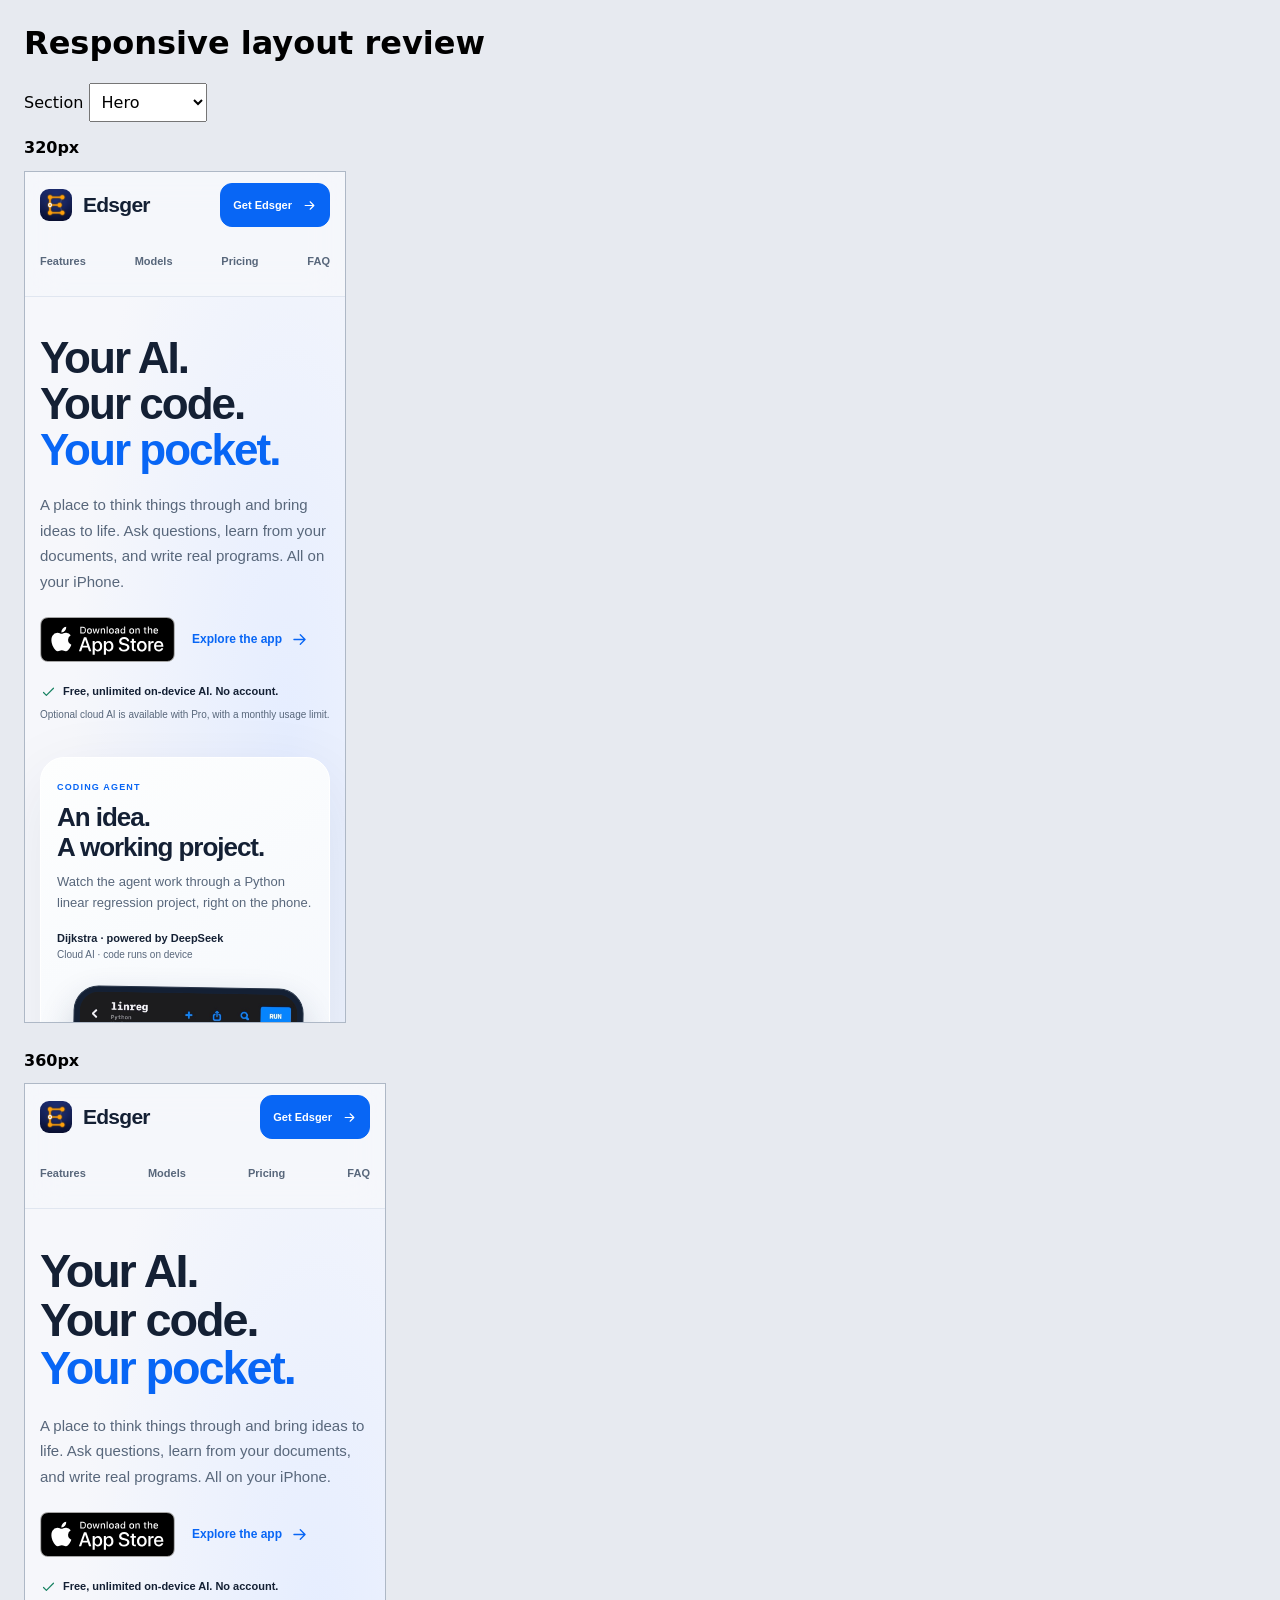
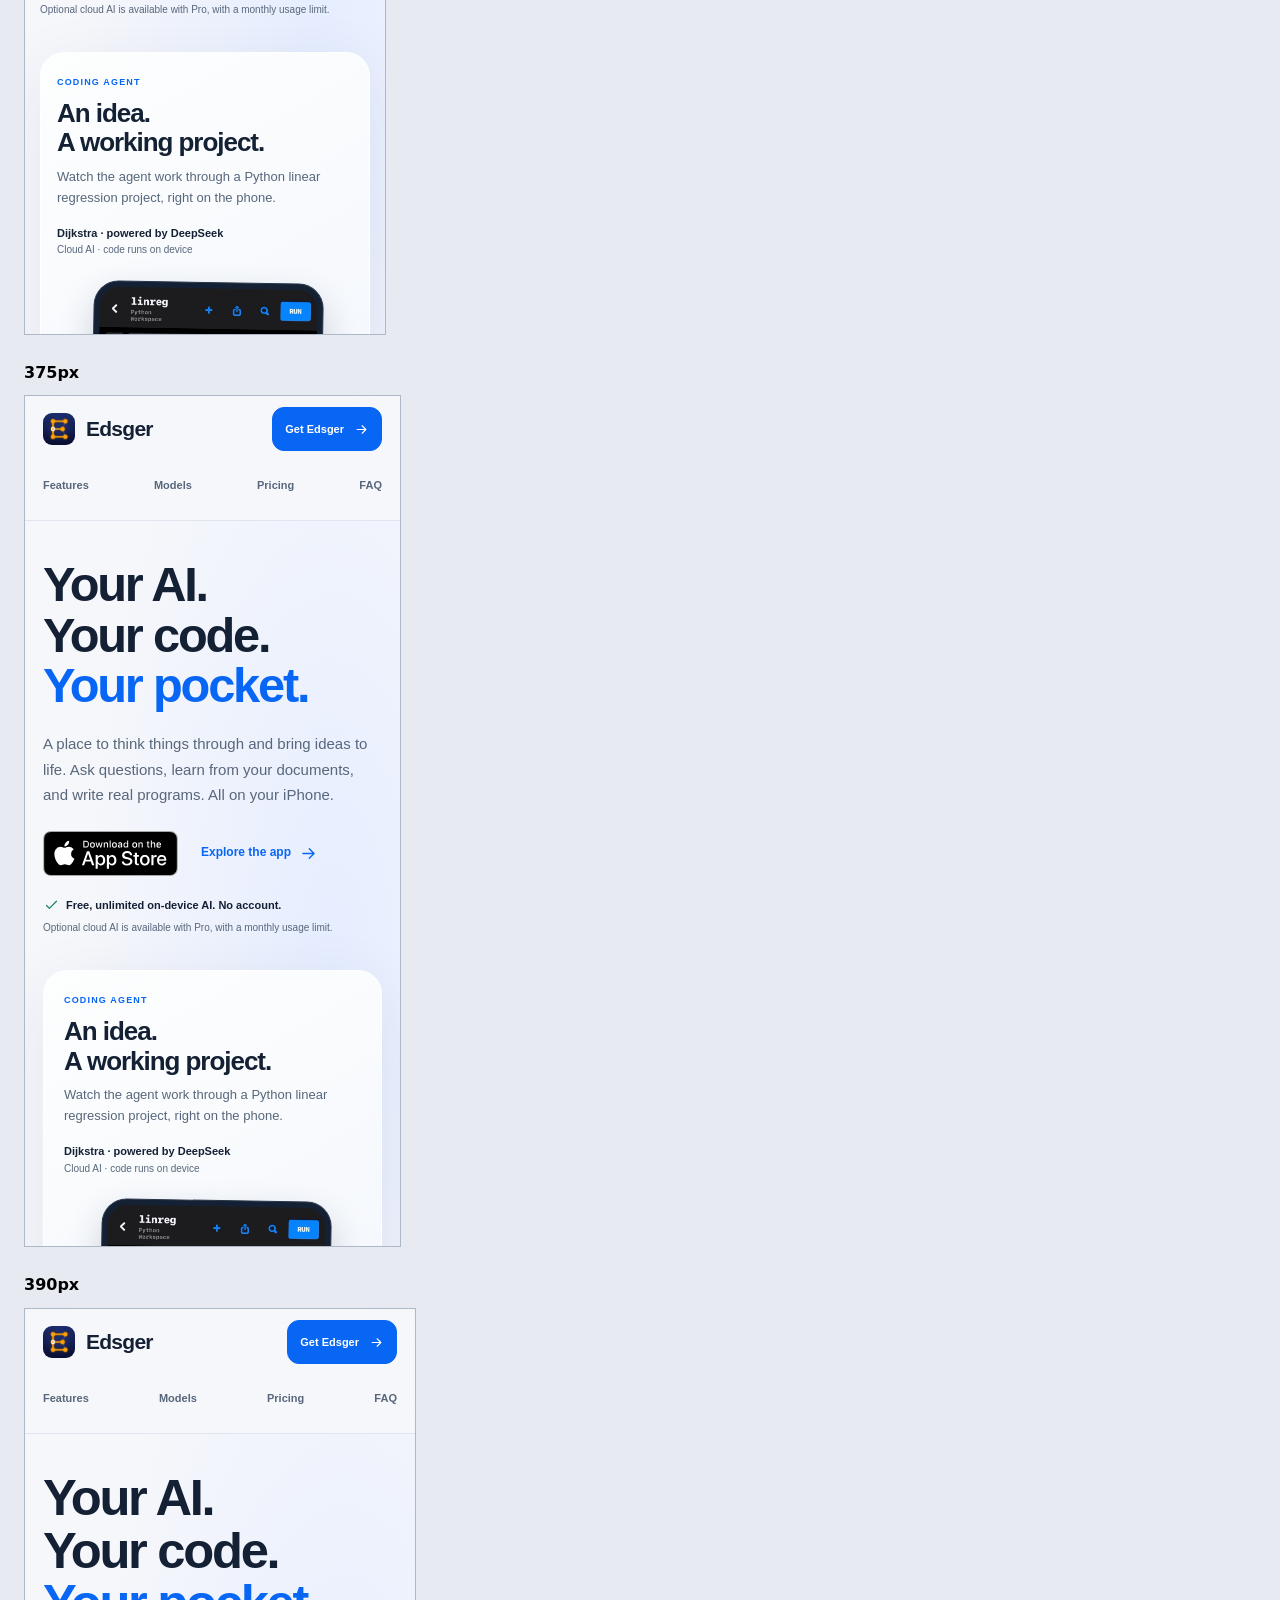
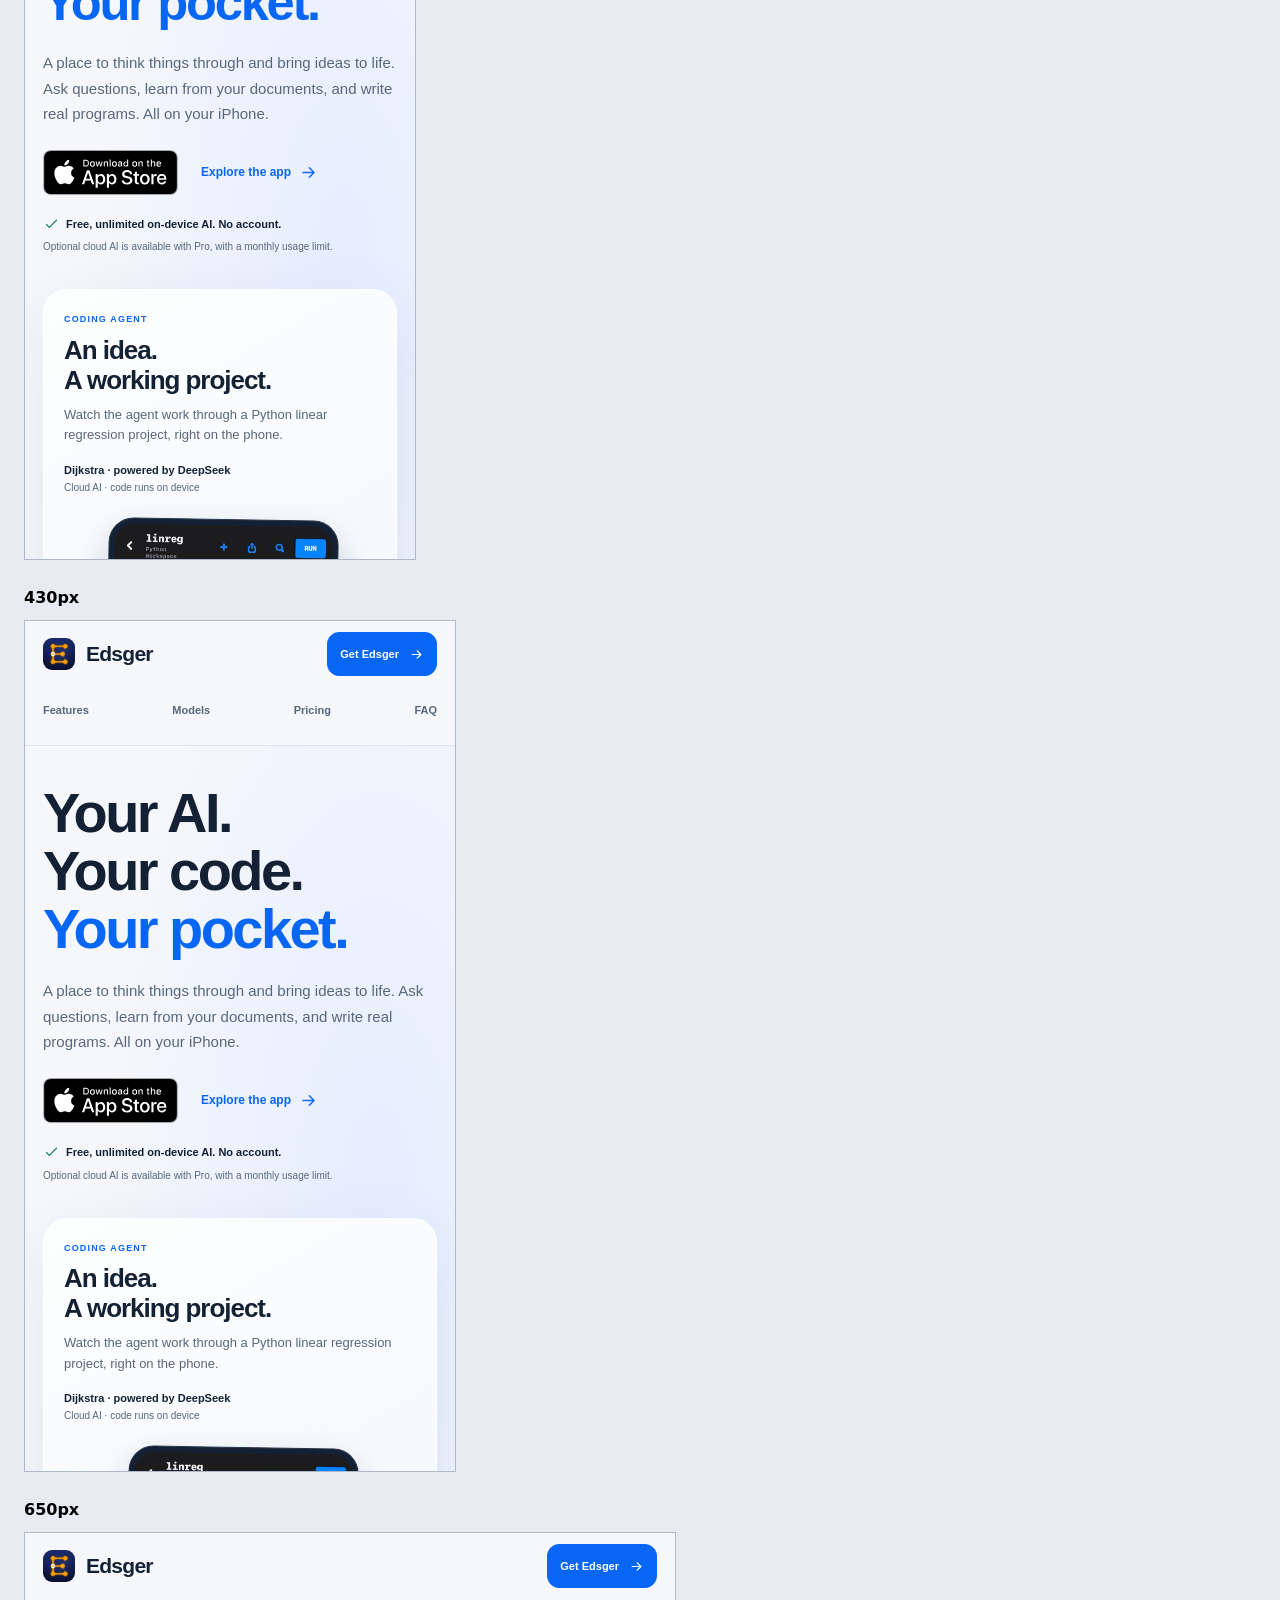
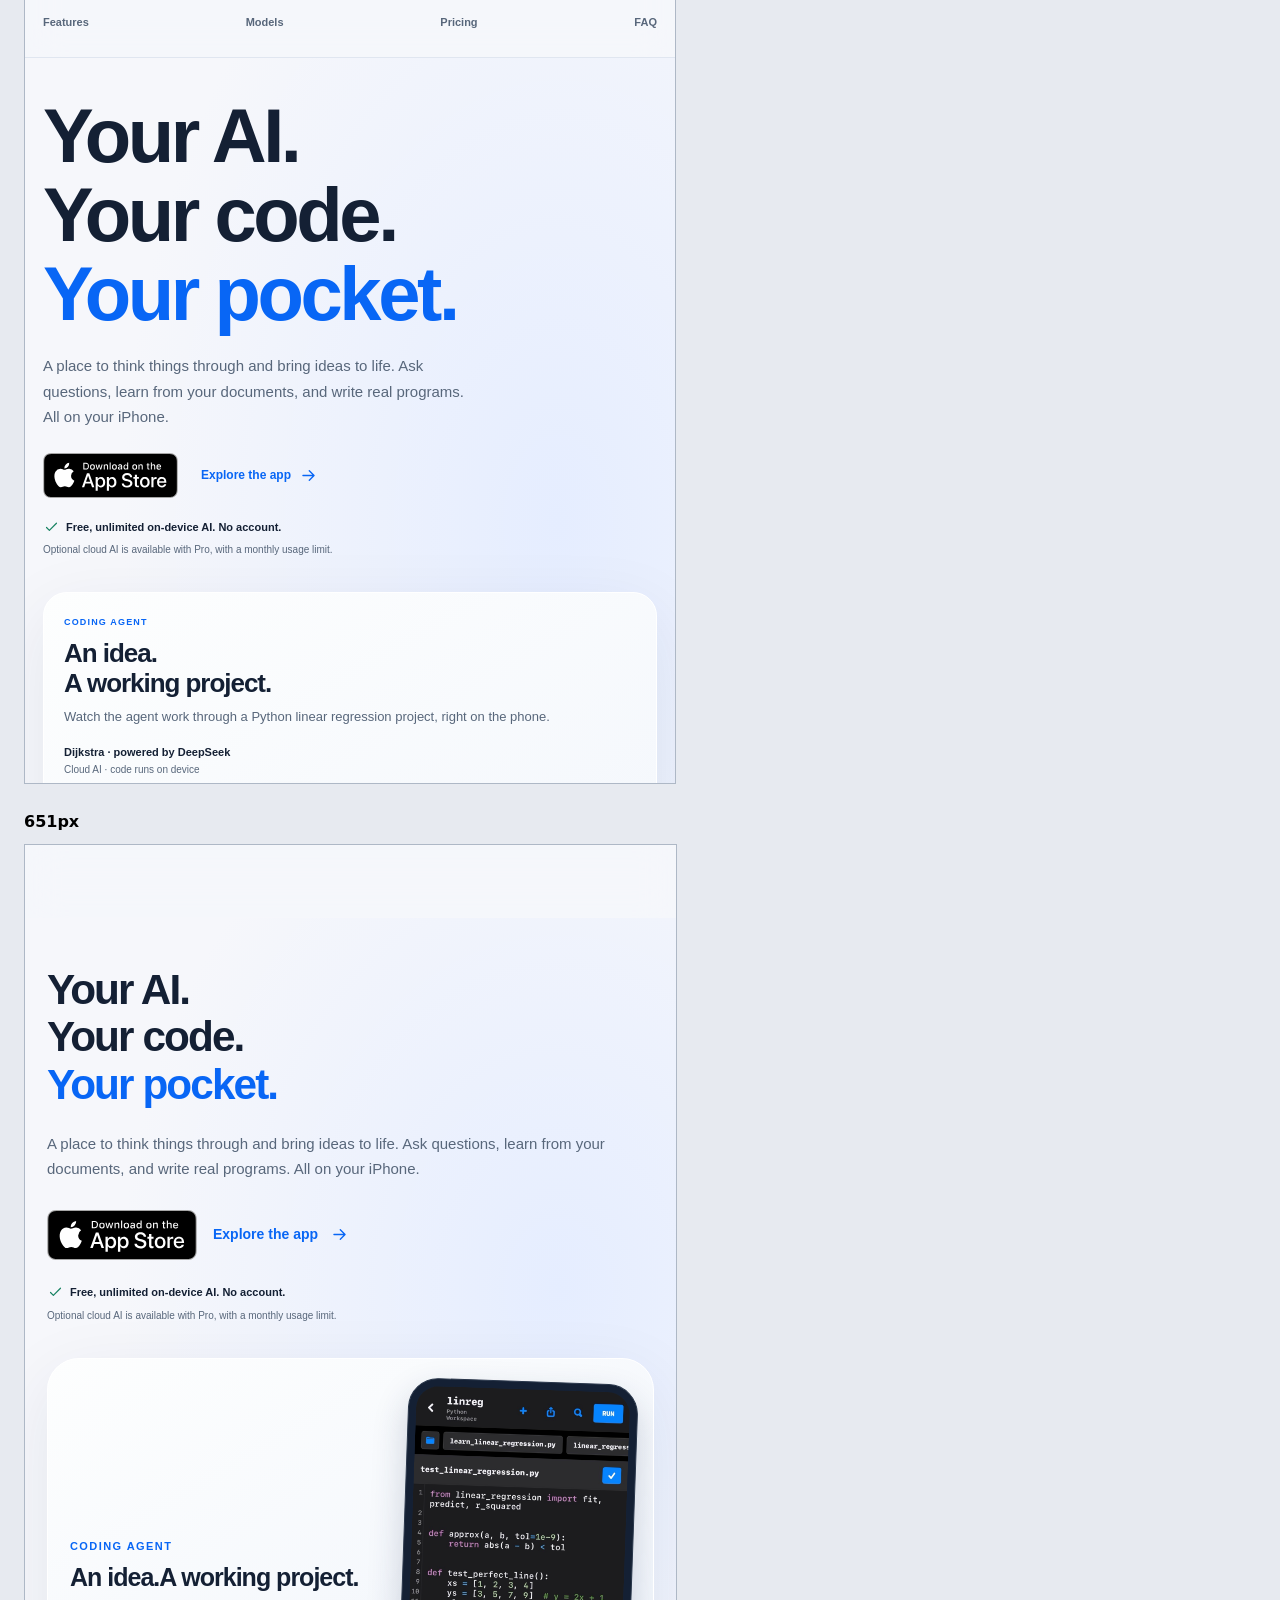
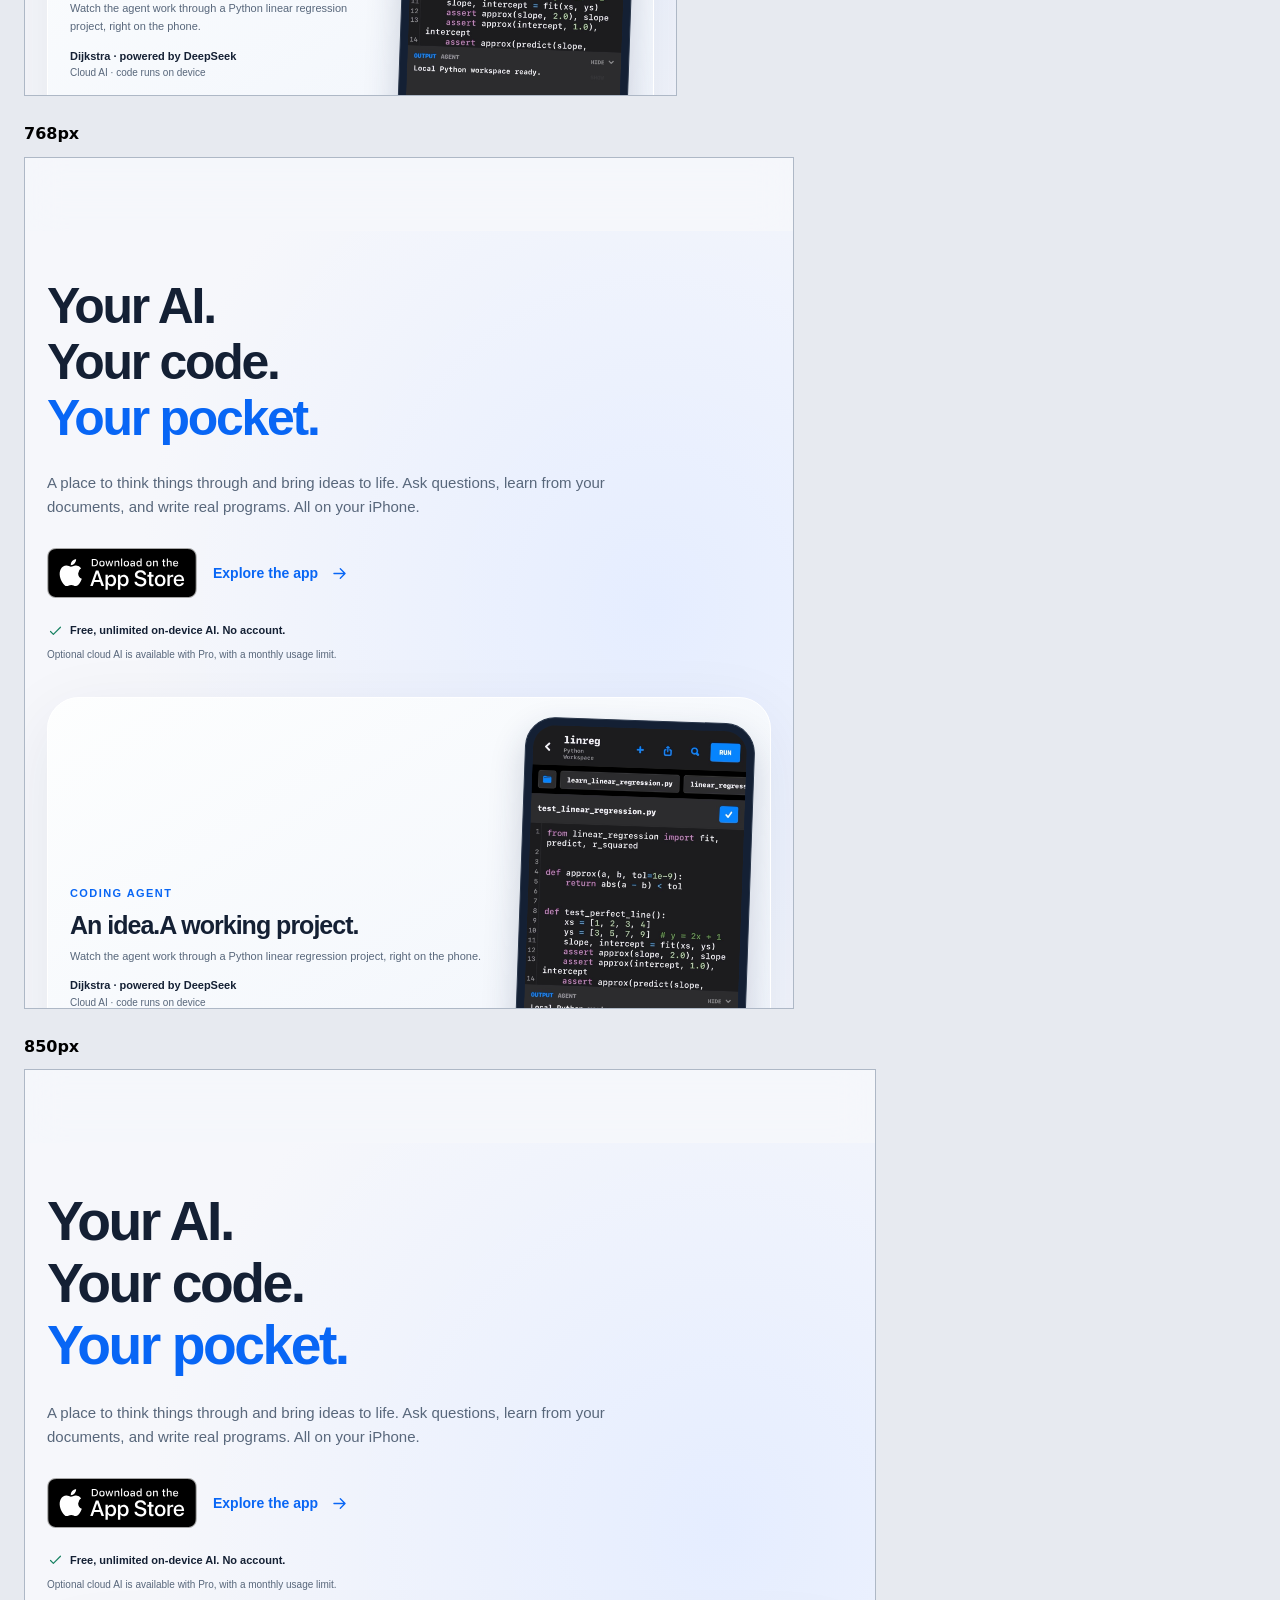
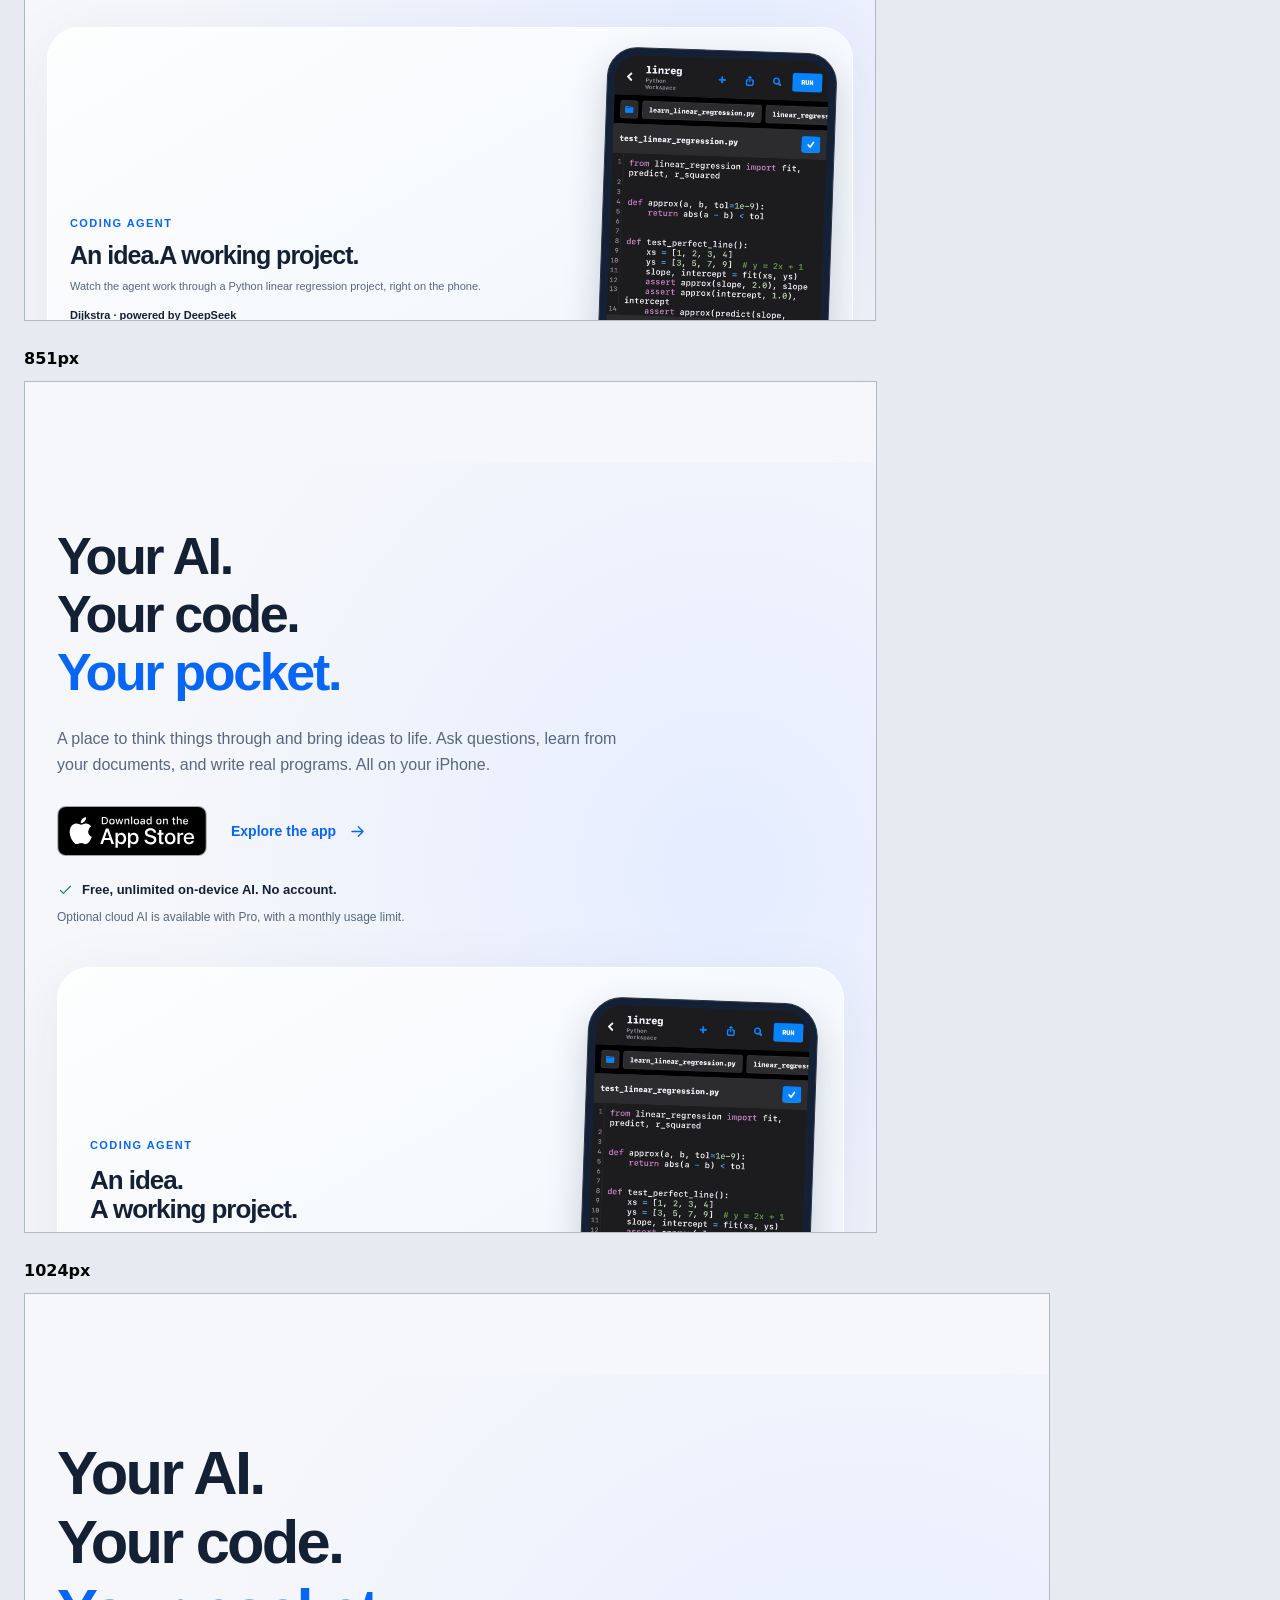
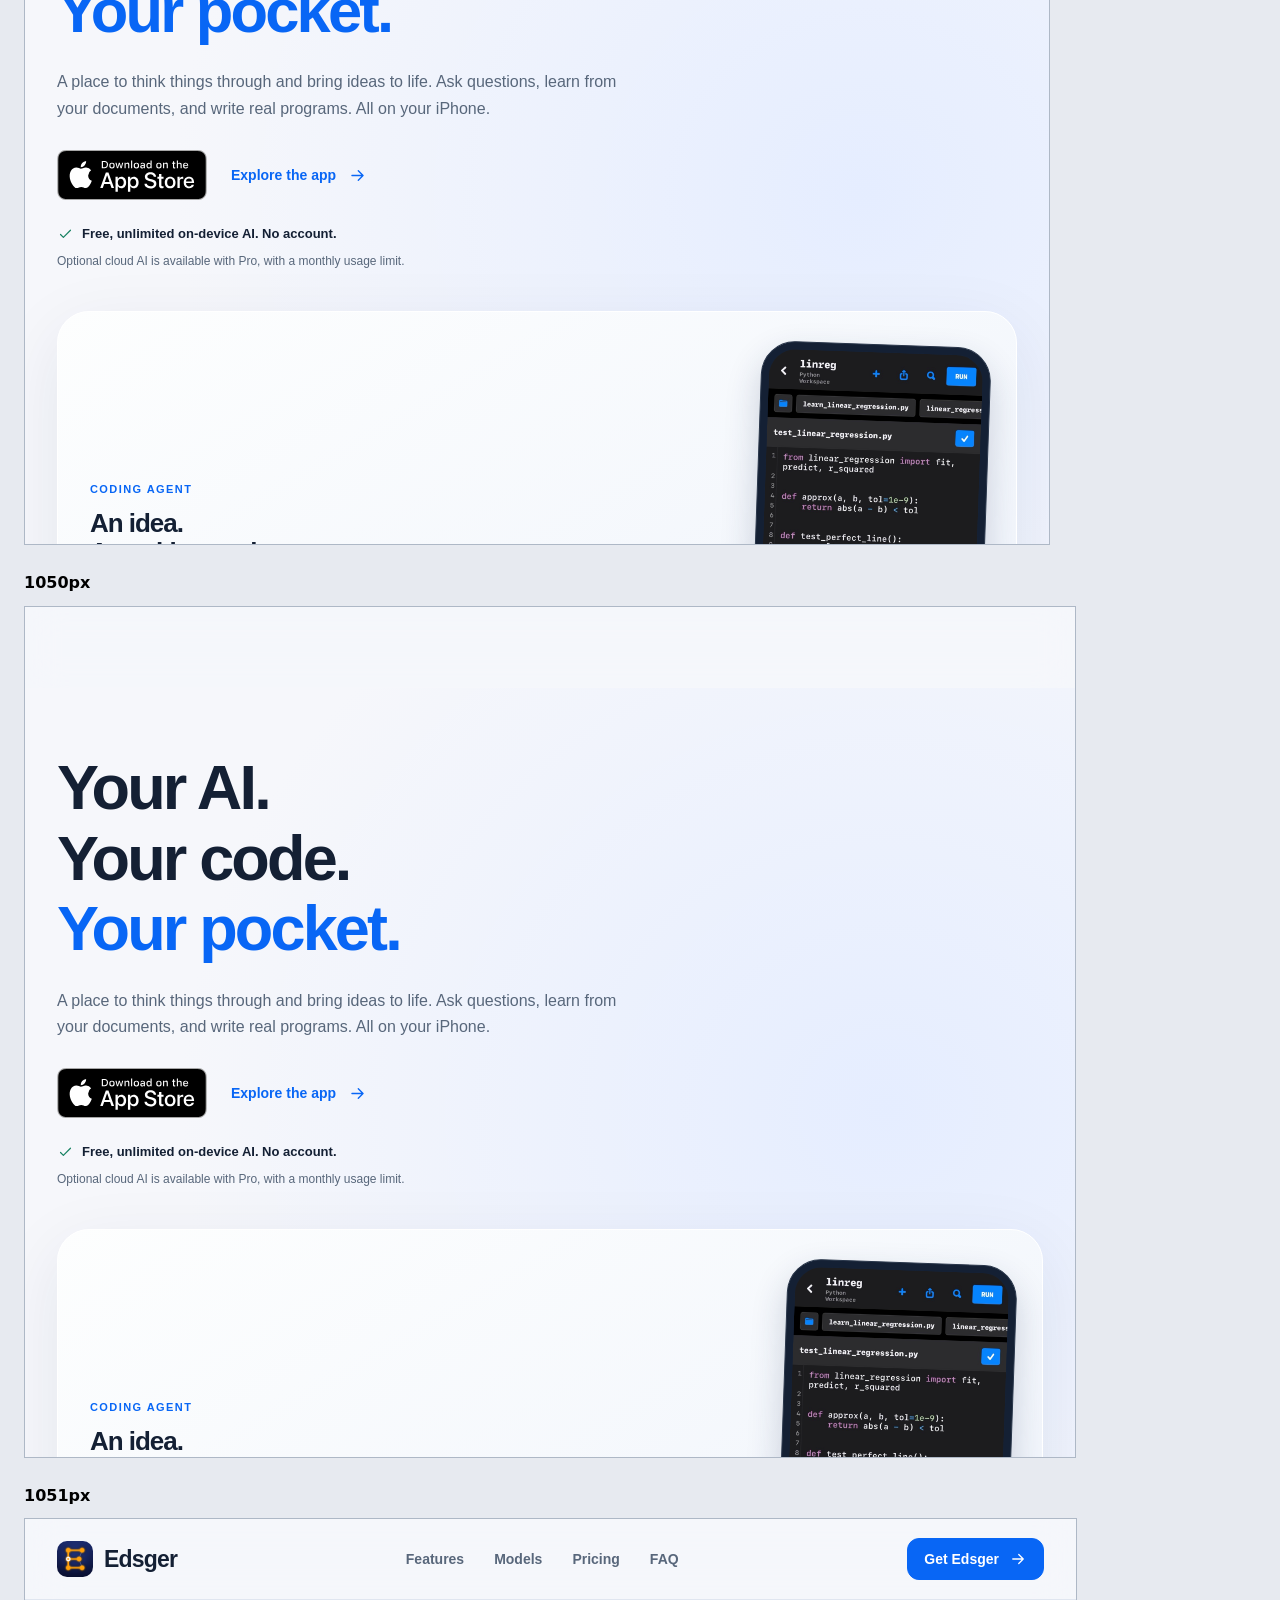
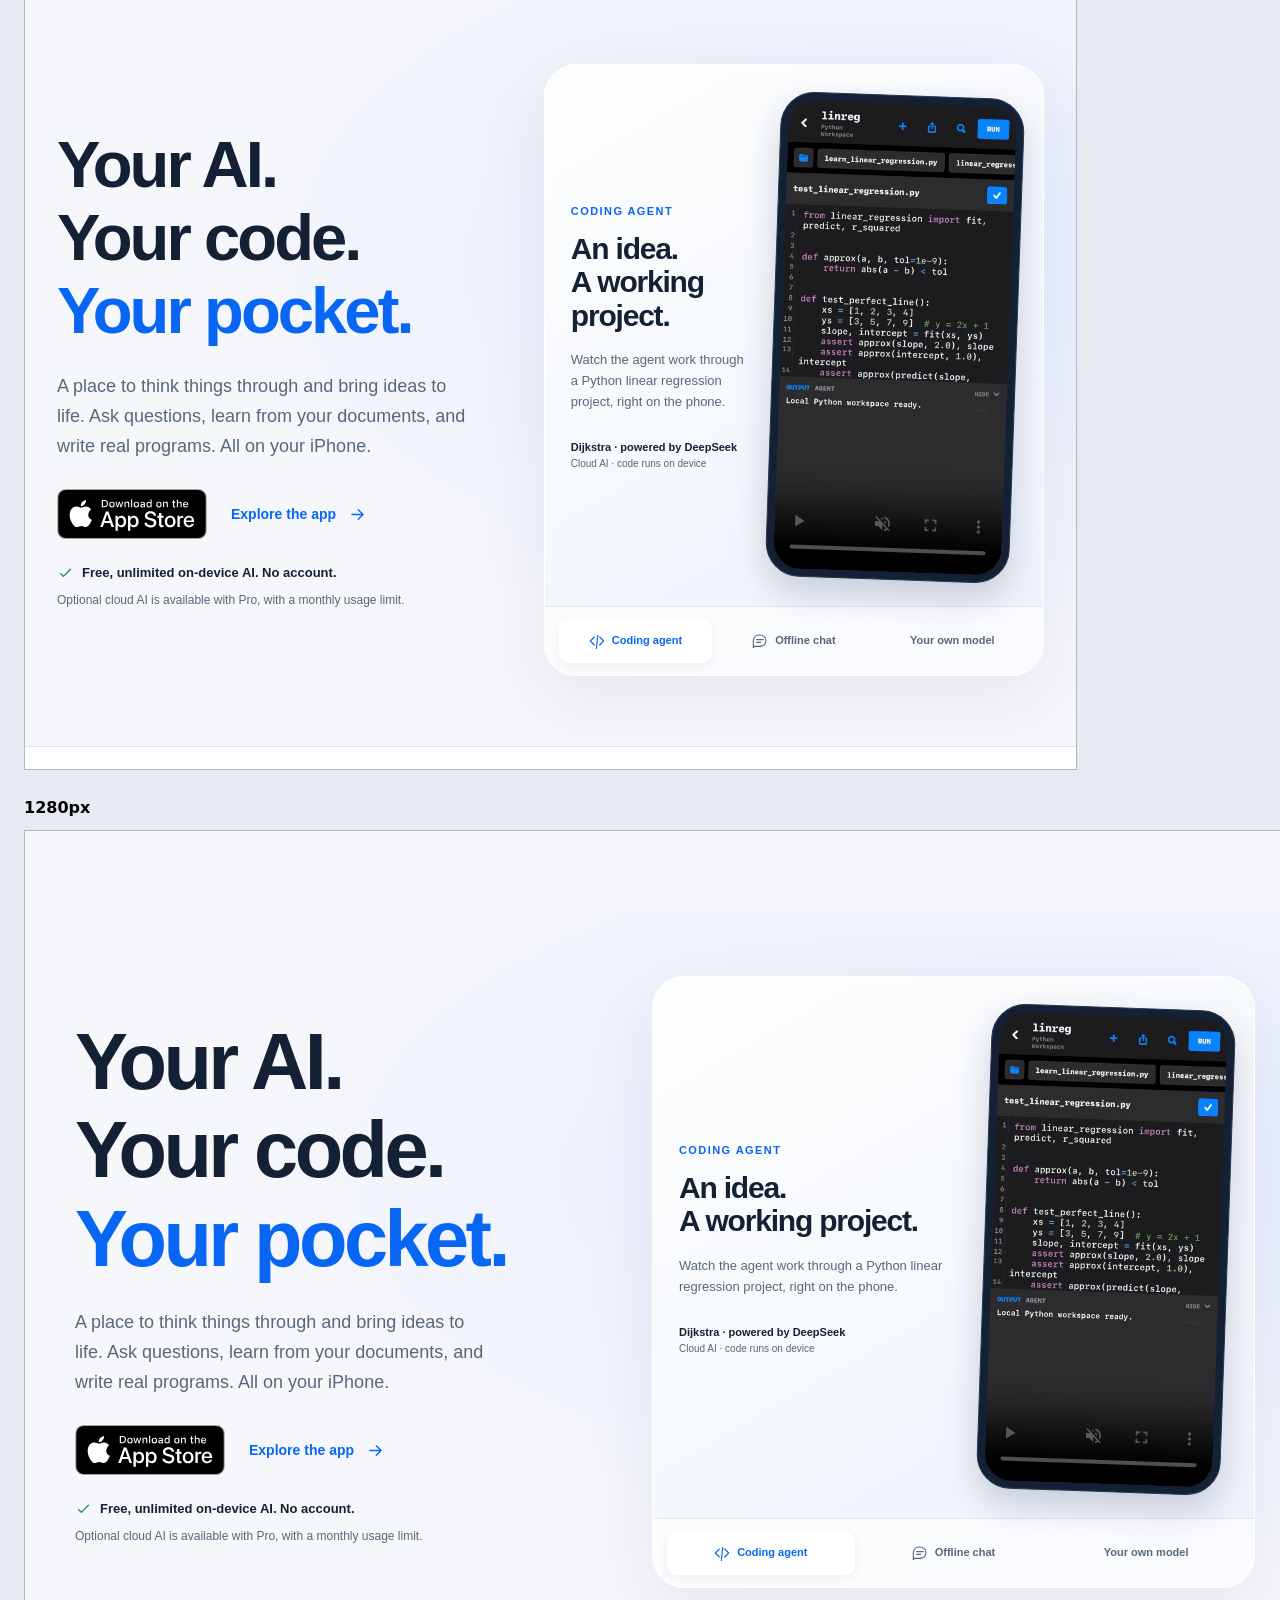
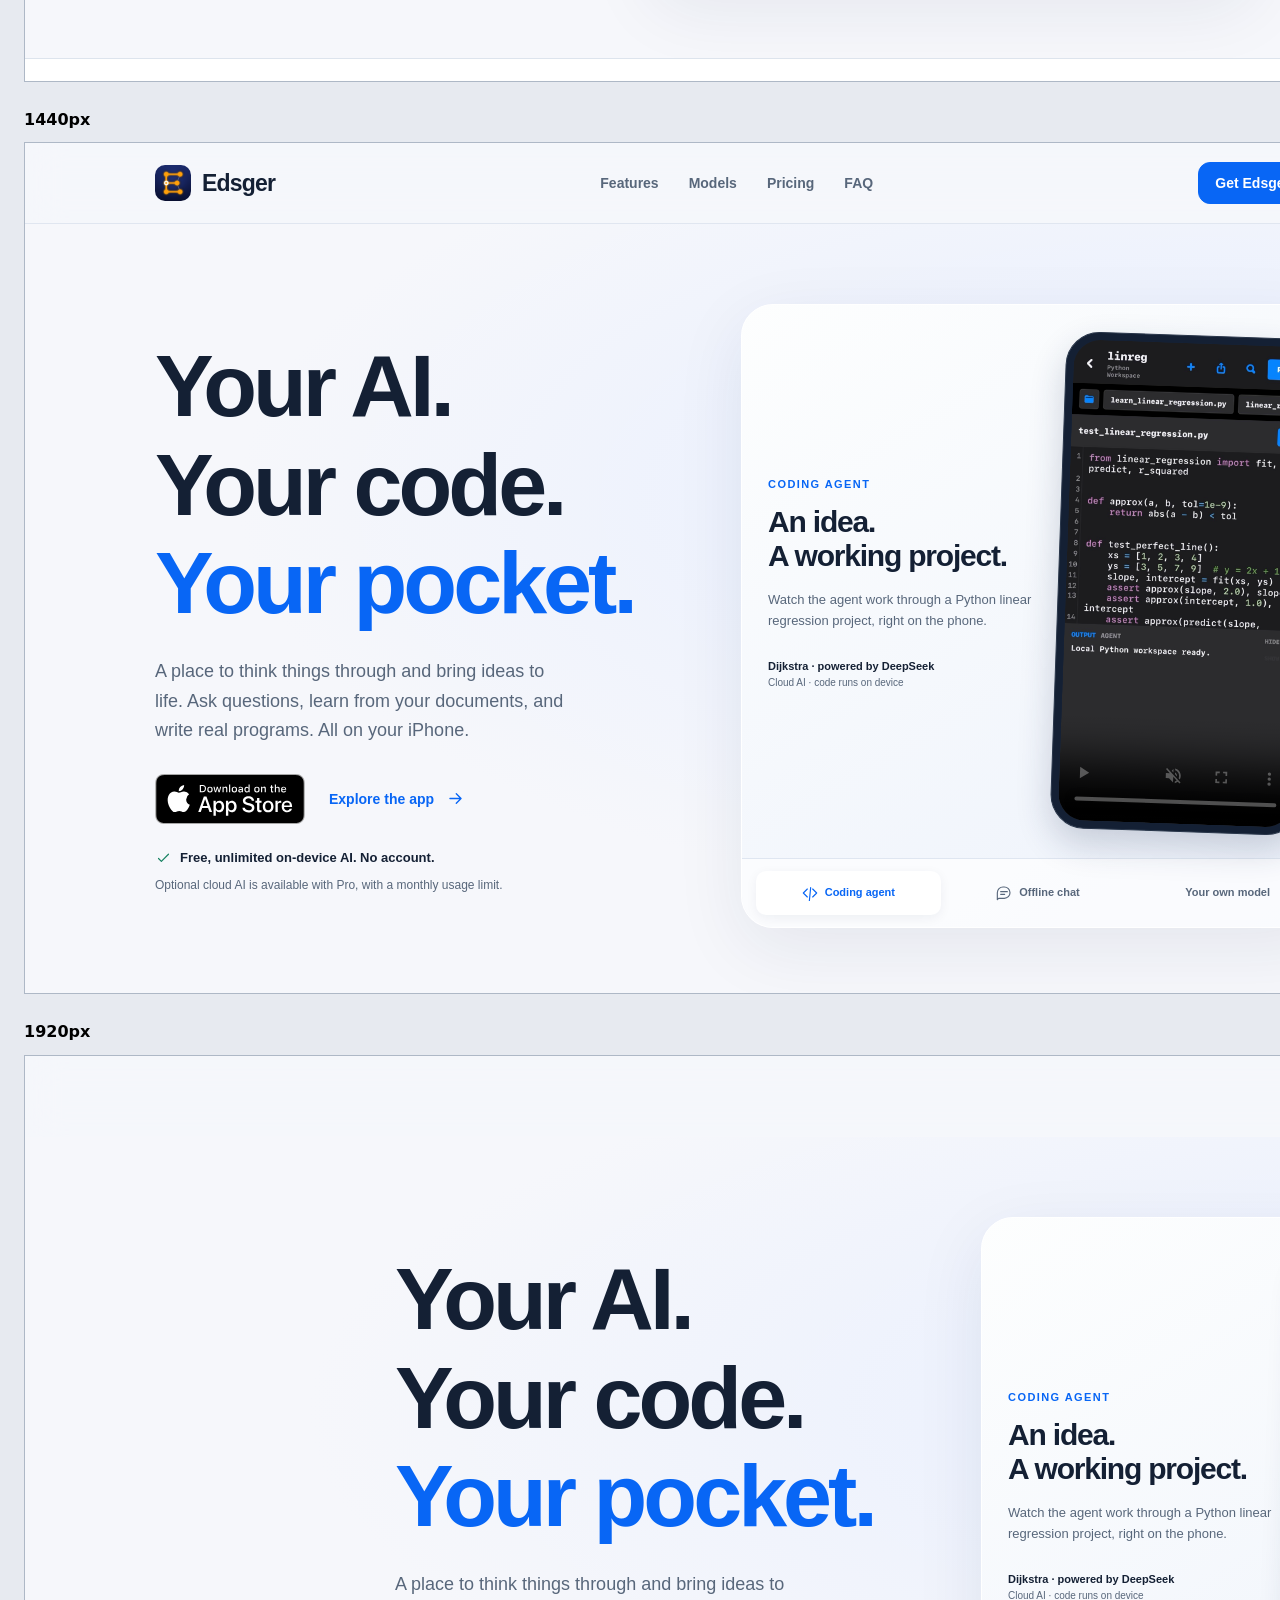
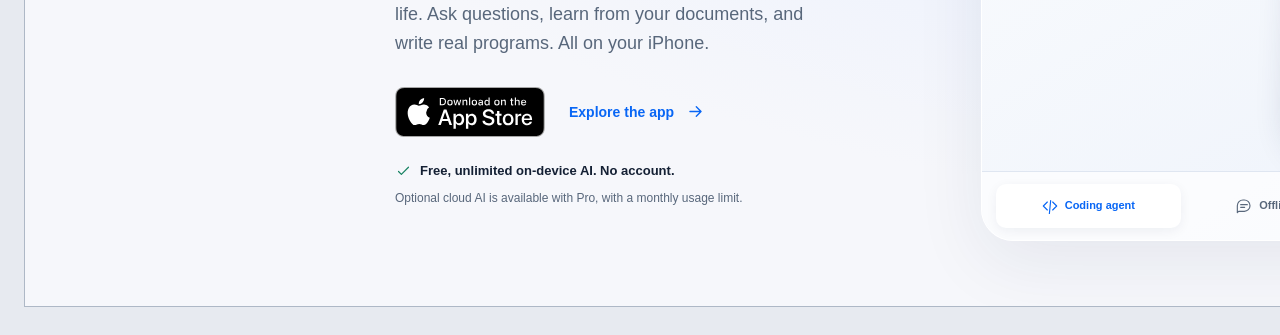
==== tools/responsive-review.html @ 80d6ab56 "Improve responsive spacing and neutralize Pro Plus styling" ====
<!doctype html>
<html lang="en"><head><meta charset="utf-8"><meta name="viewport" content="width=device-width,initial-scale=1"><meta name="robots" content="noindex,nofollow"><title>Edsger responsive review</title><style>body{font:16px system-ui;margin:24px;background:#e7eaf0}label{display:block;margin-bottom:16px}select{font:inherit;padding:8px}article{margin-bottom:28px;width:max-content}h2{font-size:16px}iframe{display:block;border:1px solid #aeb8c6;background:white;height:850px}</style></head><body><h1>Responsive layout review</h1><label>Section <select id="section"><option value="">Hero</option><option value="features">Features</option><option value="models">Models</option><option value="pricing">Pricing</option><option value="faq">FAQ</option><option value="download">Download</option></select></label><main id="views"></main><script>
const widths=[320,360,375,390,430,650,651,768,850,851,1024,1050,1051,1280,1440,1920];
const main=document.getElementById('views');
for(const width of widths){const article=document.createElement('article');article.innerHTML=`<h2>${width}px</h2><iframe title="${width}px preview" width="${width}" data-width="${width}" src="../index.html?review=spacing-7"></iframe>`;main.append(article)}
document.getElementById('section').addEventListener('change',event=>{for(const frame of document.querySelectorAll('iframe'))frame.src='../index.html?review=spacing-7#'+event.target.value});
</script></body></html>
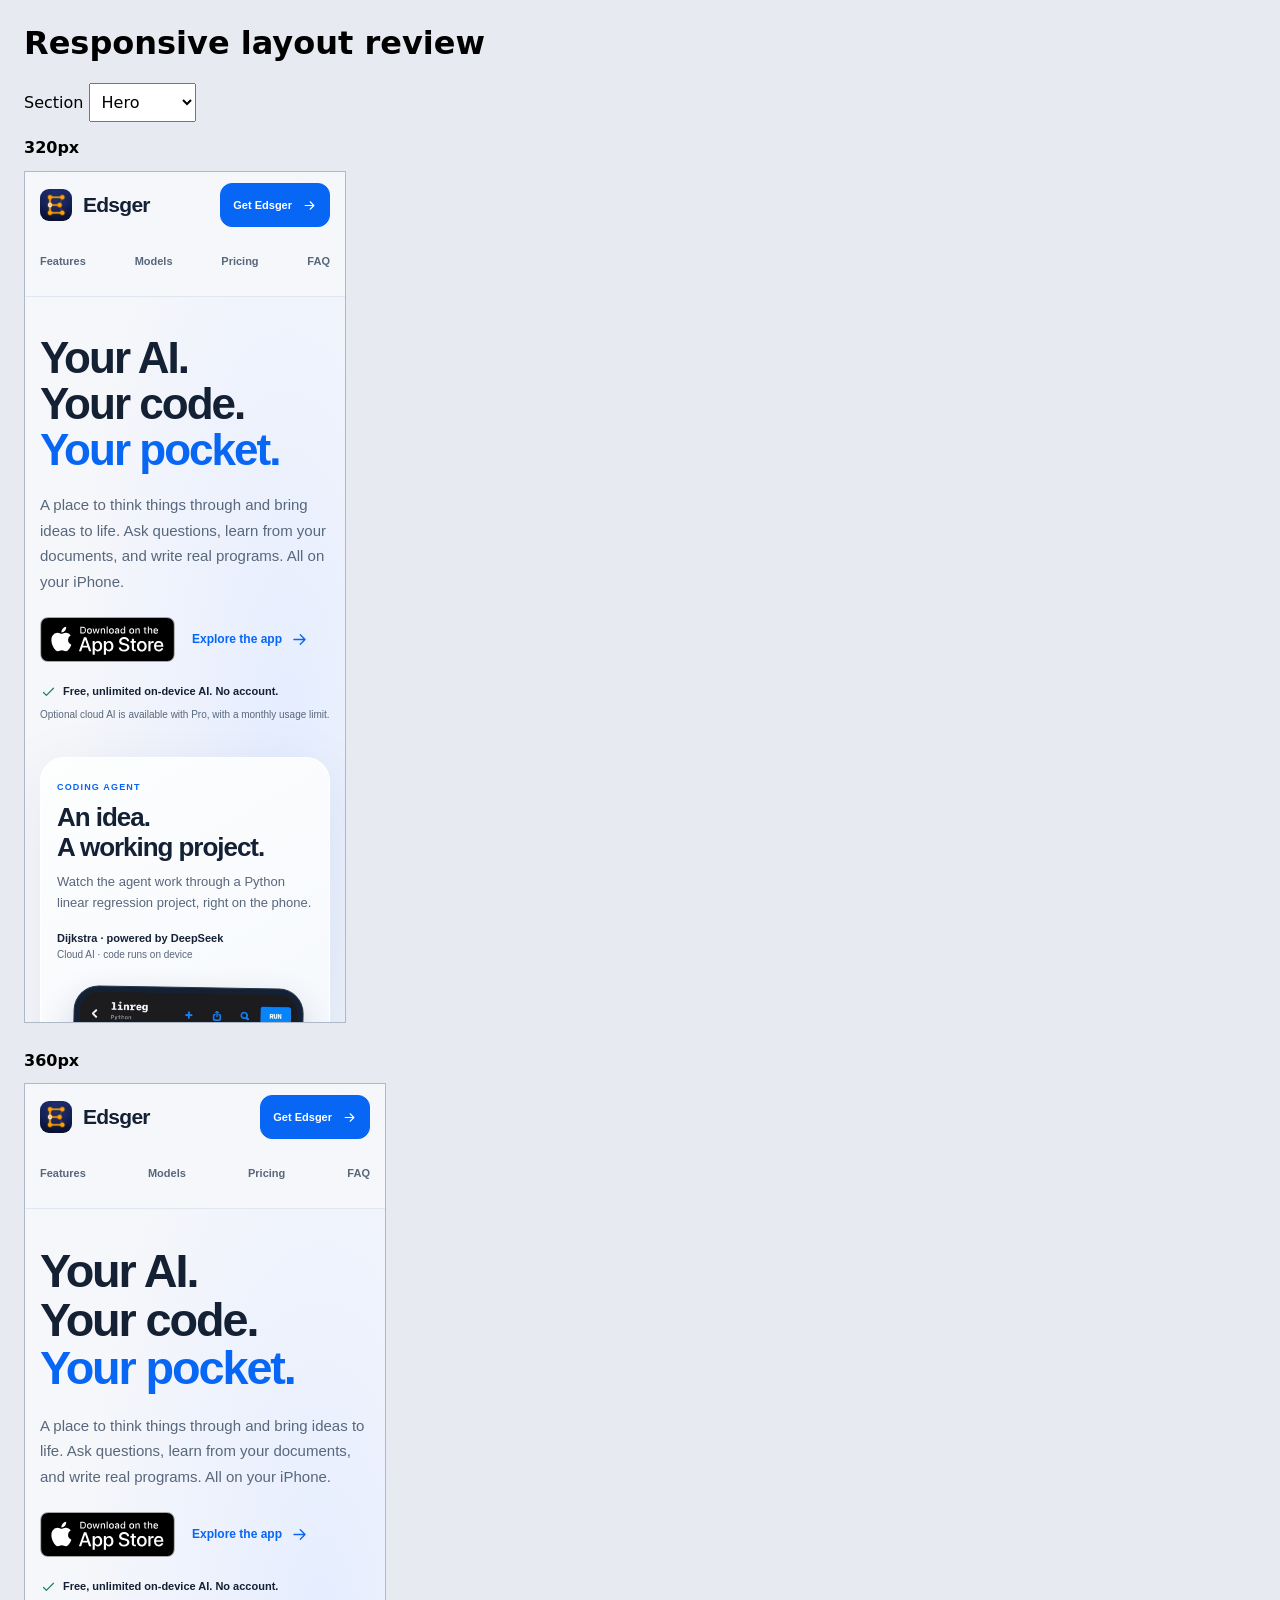
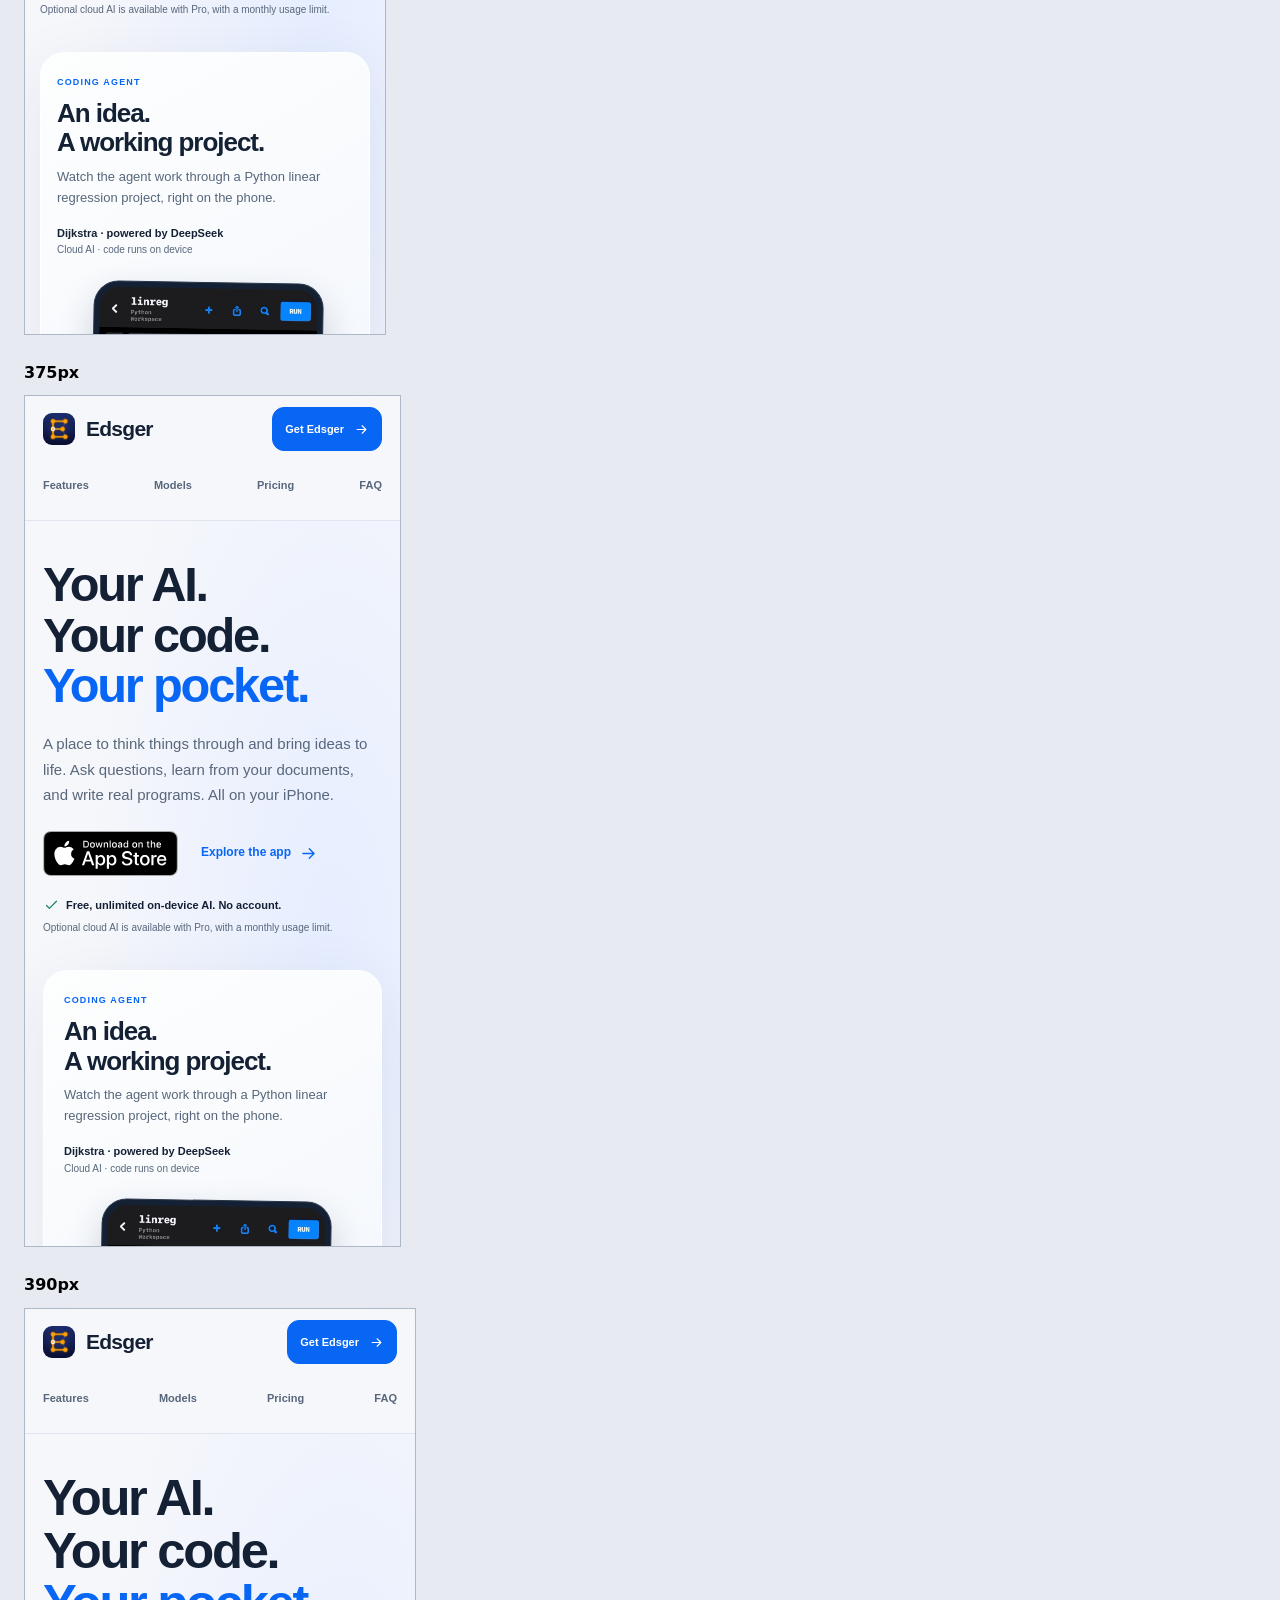
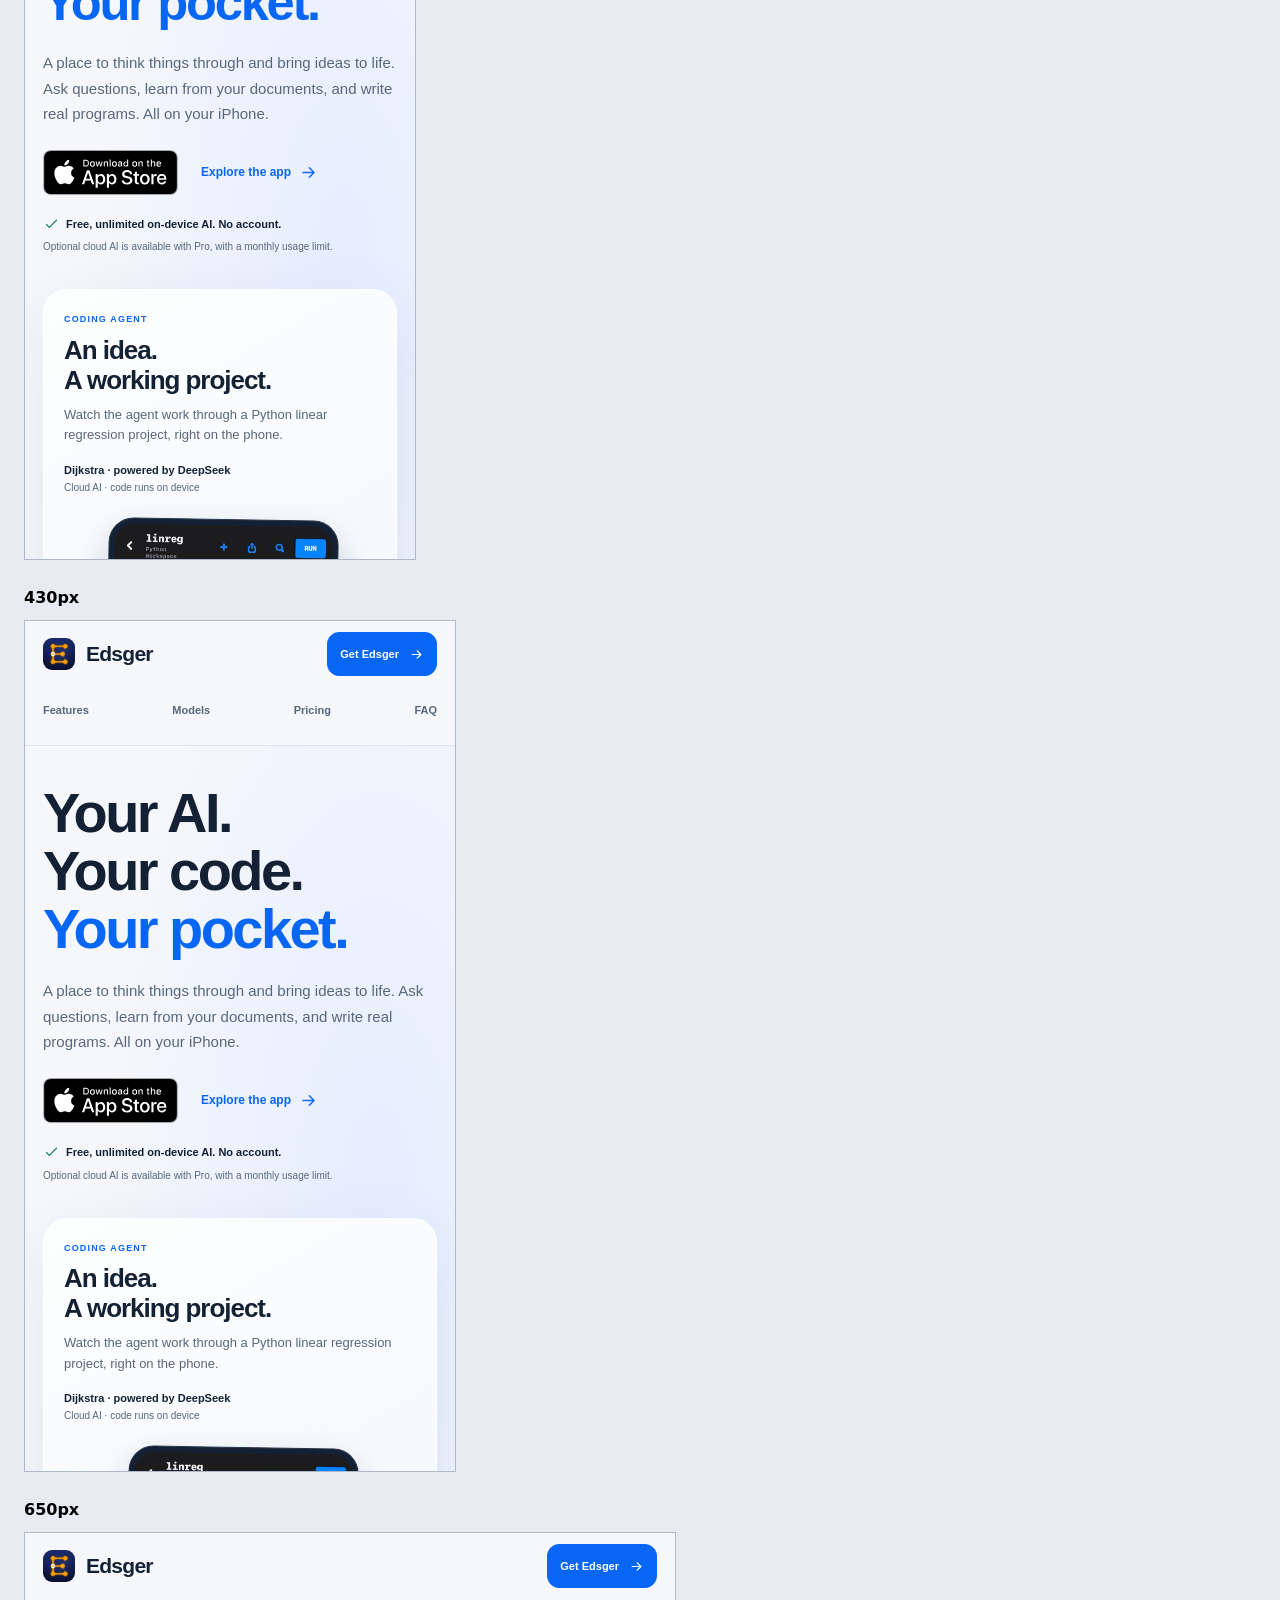
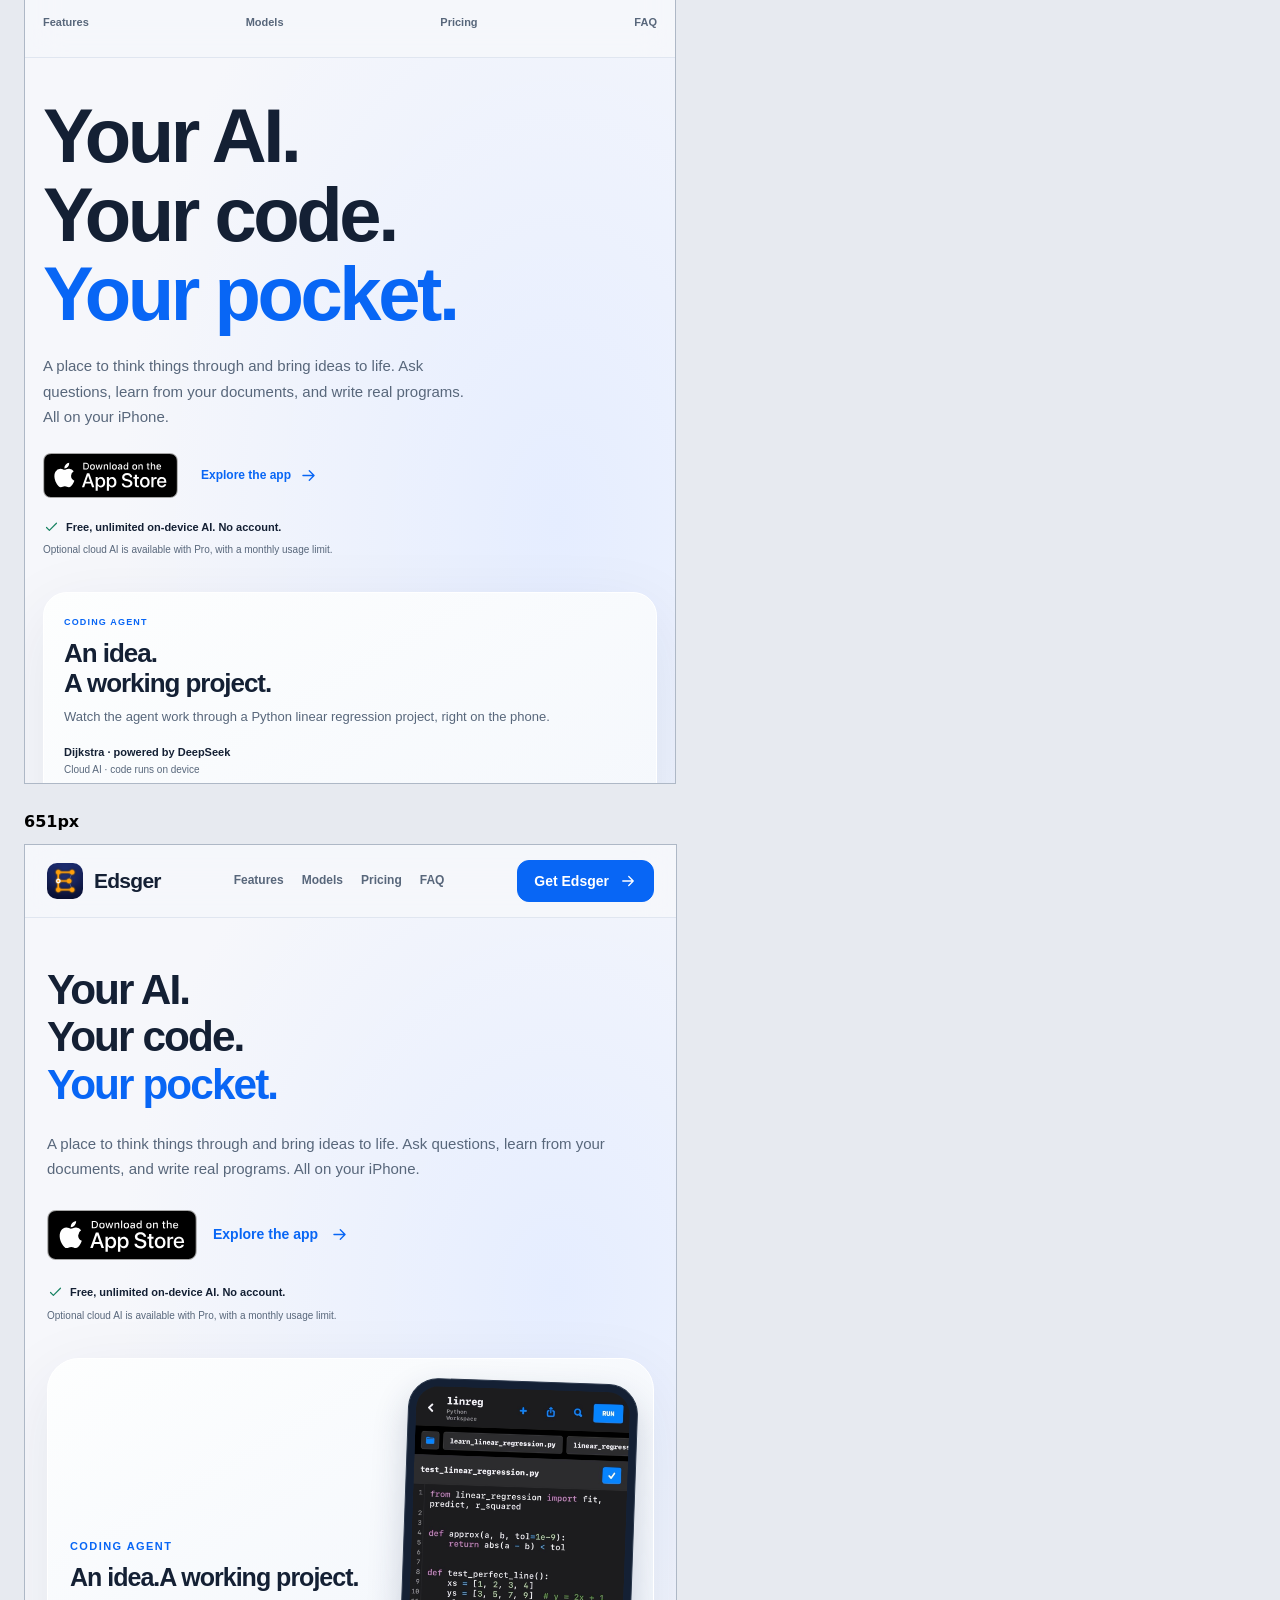
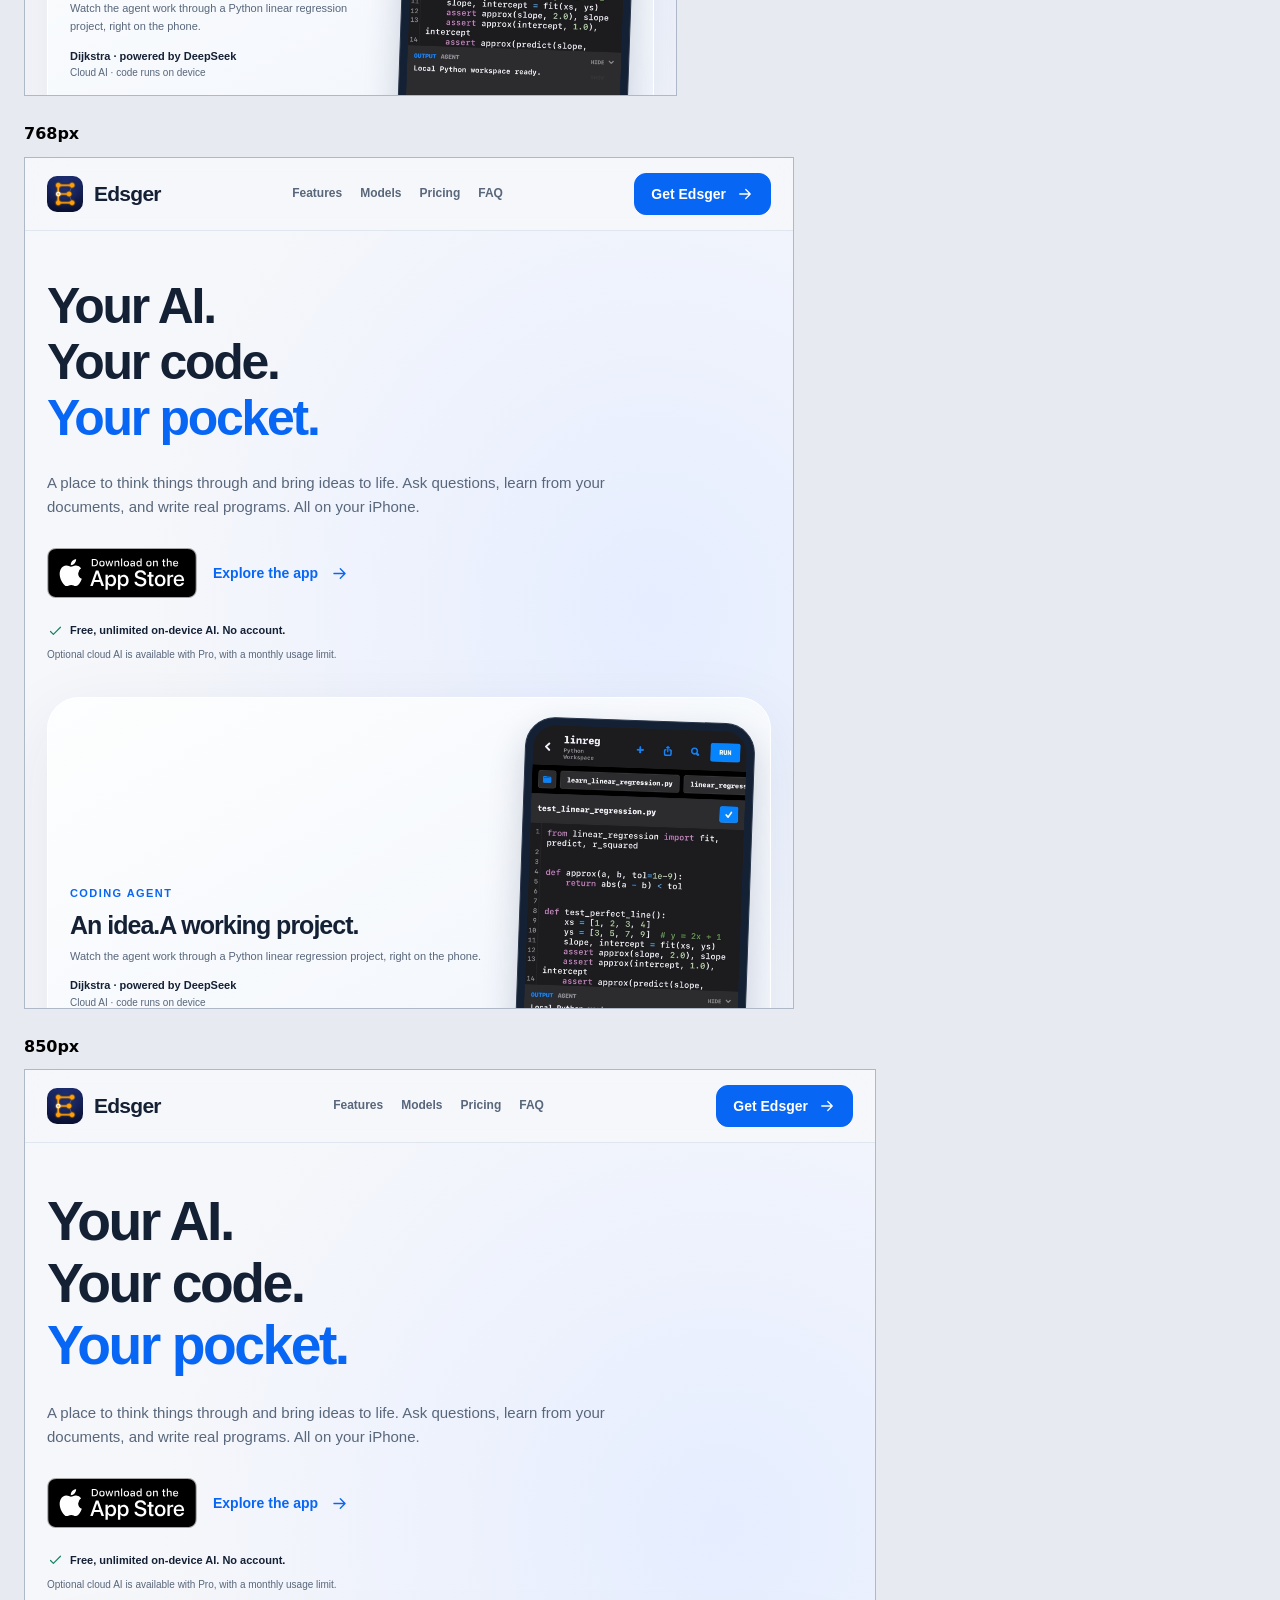
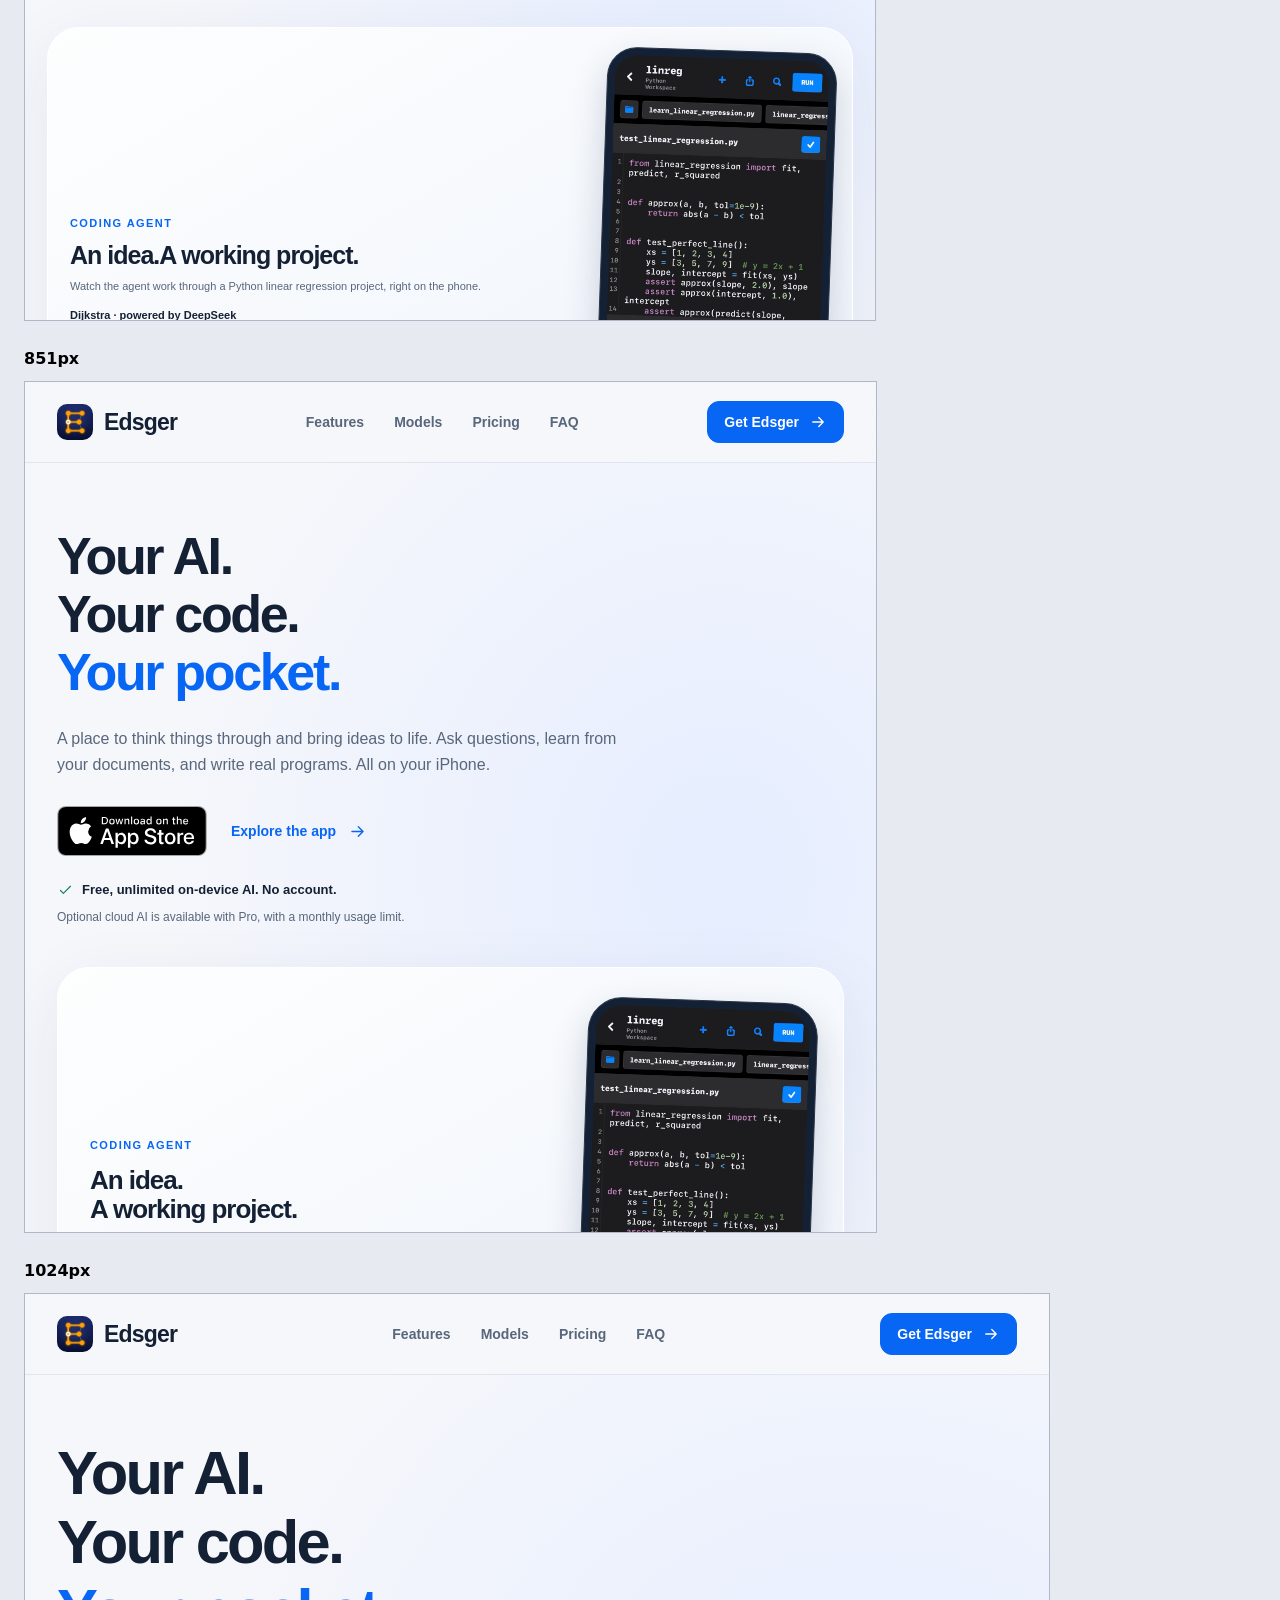
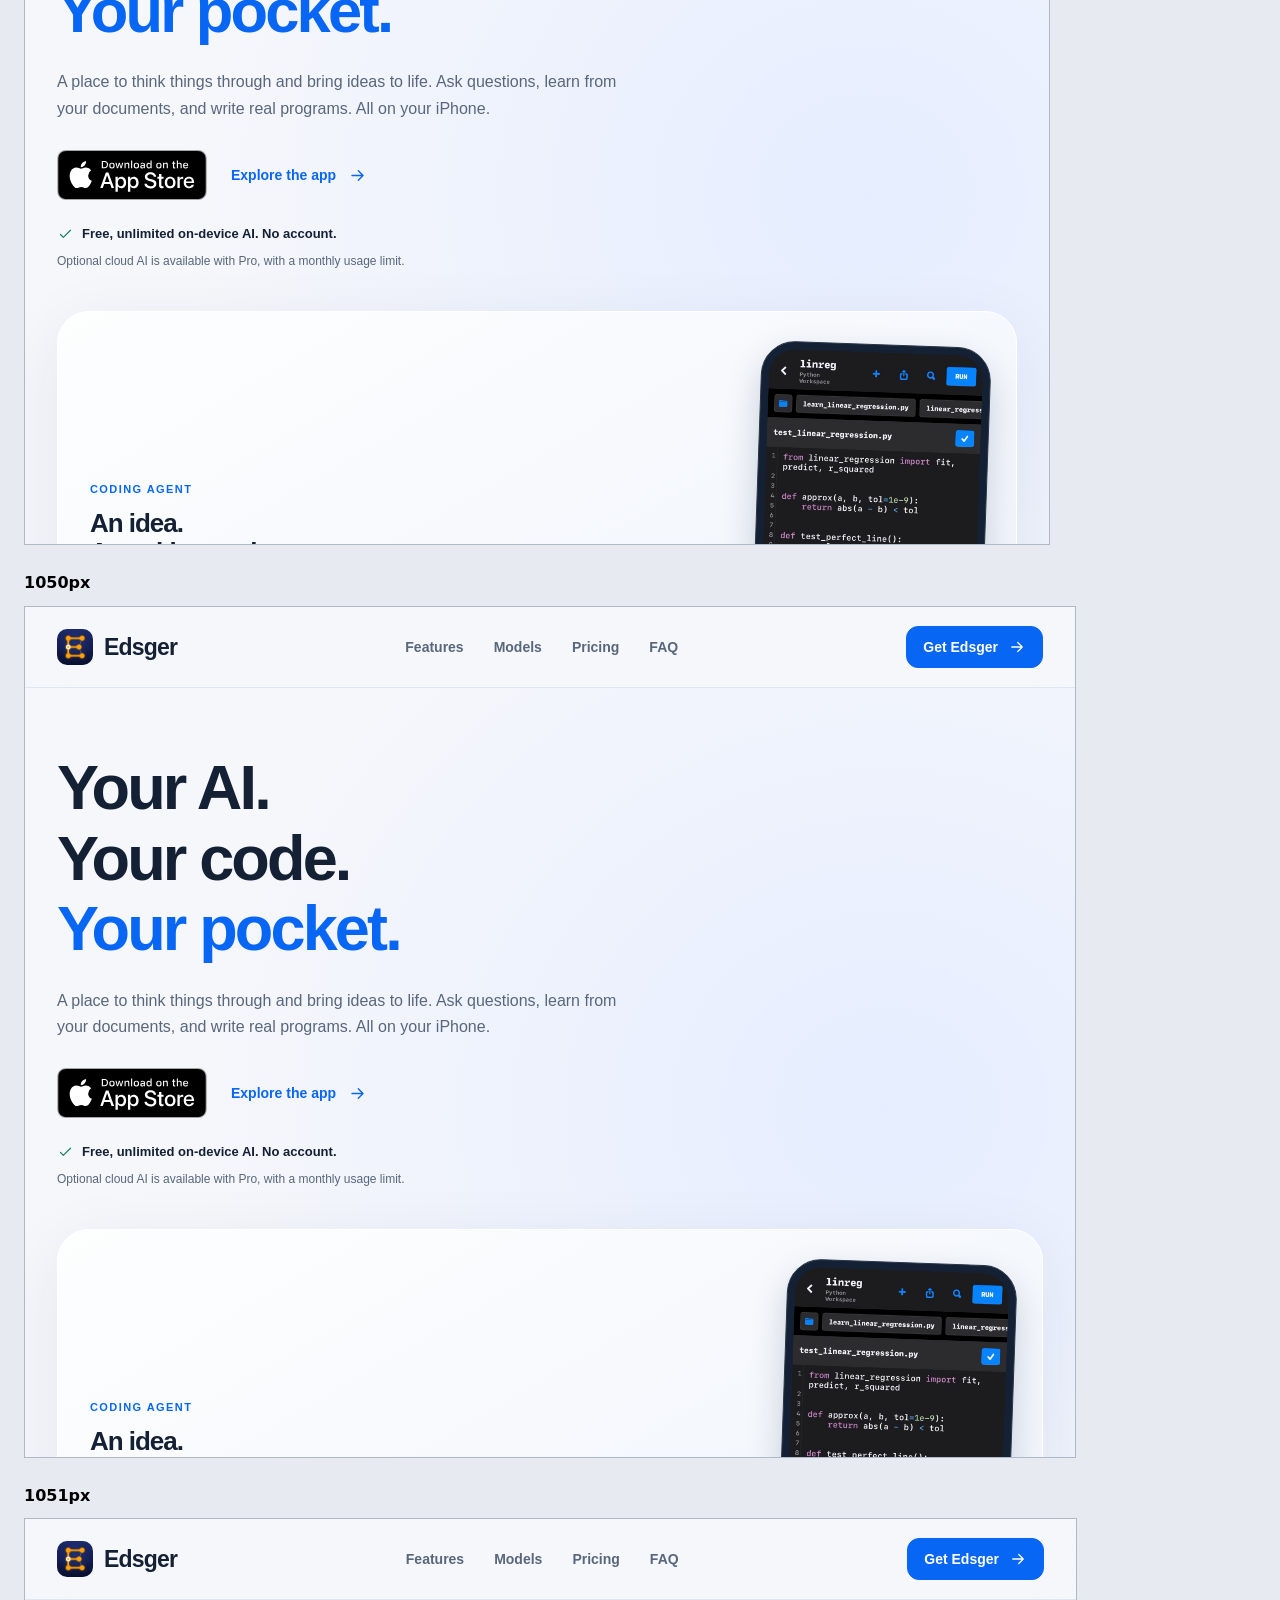
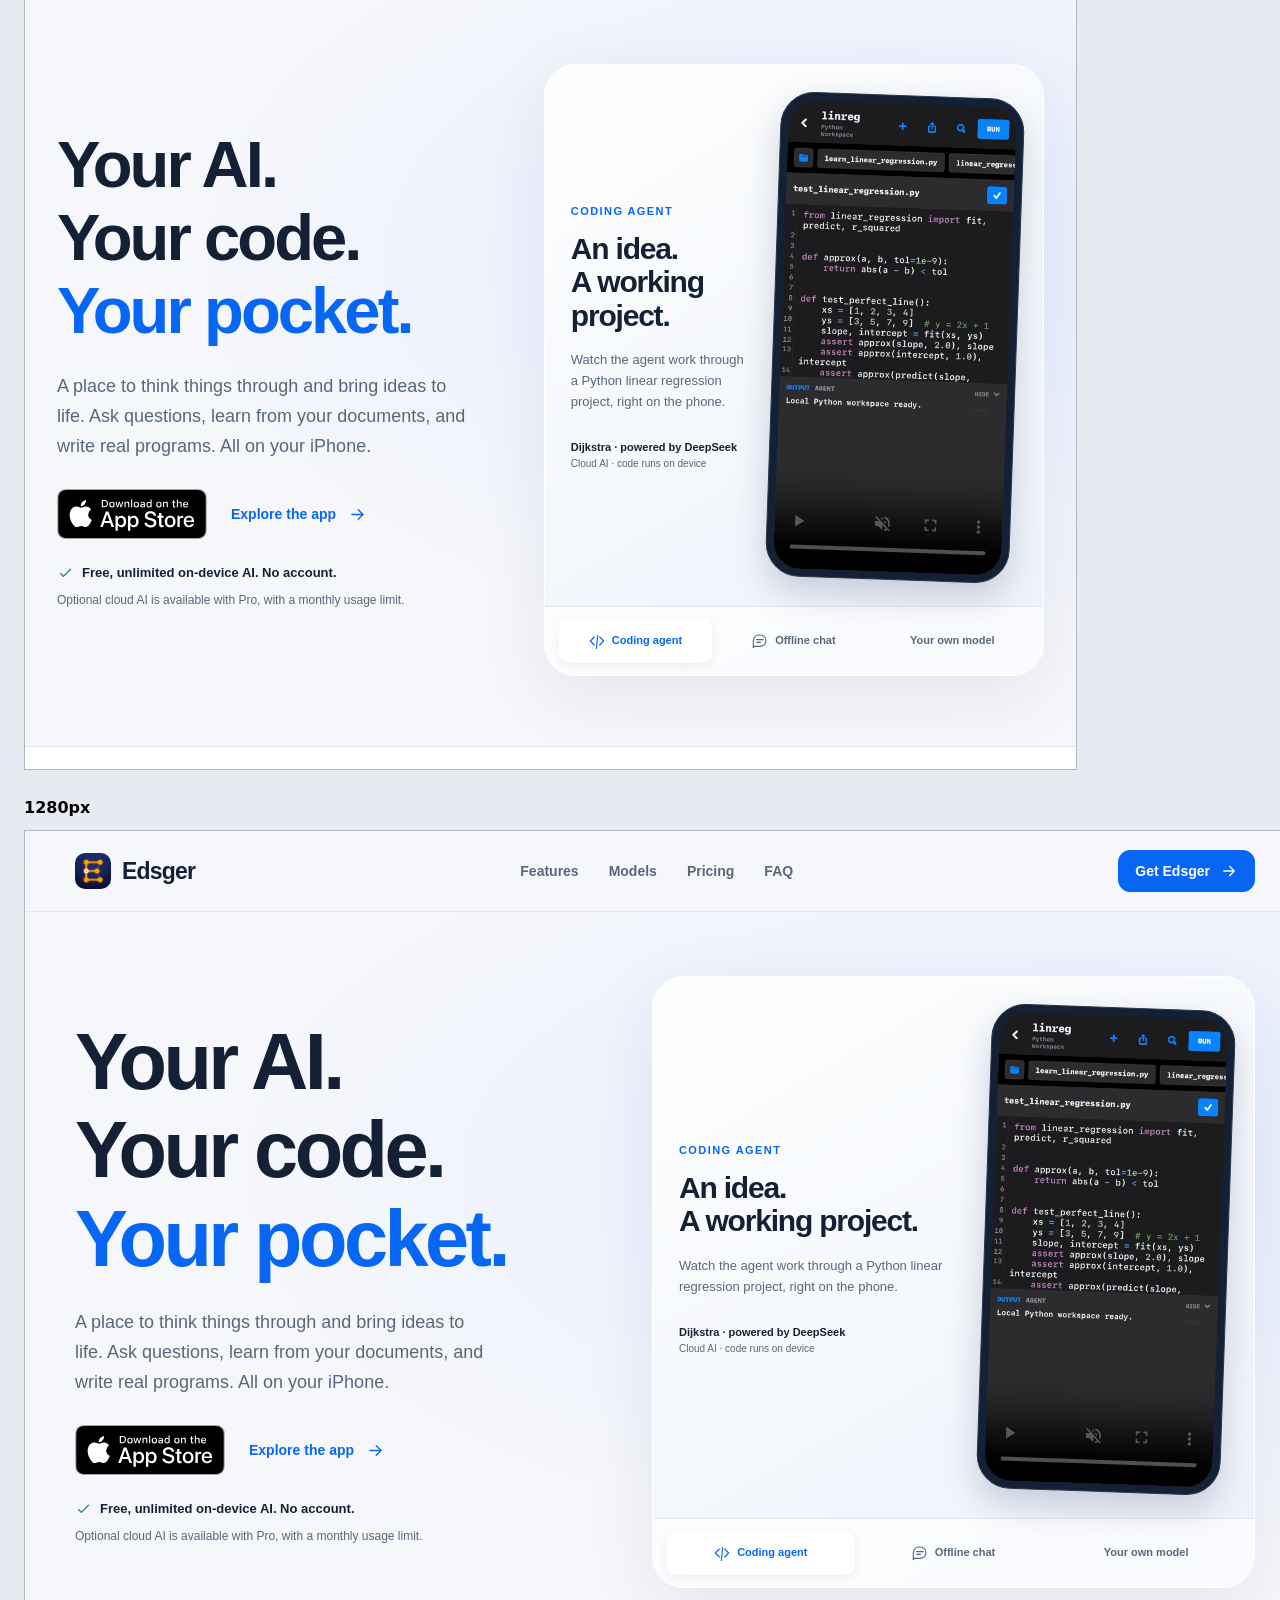
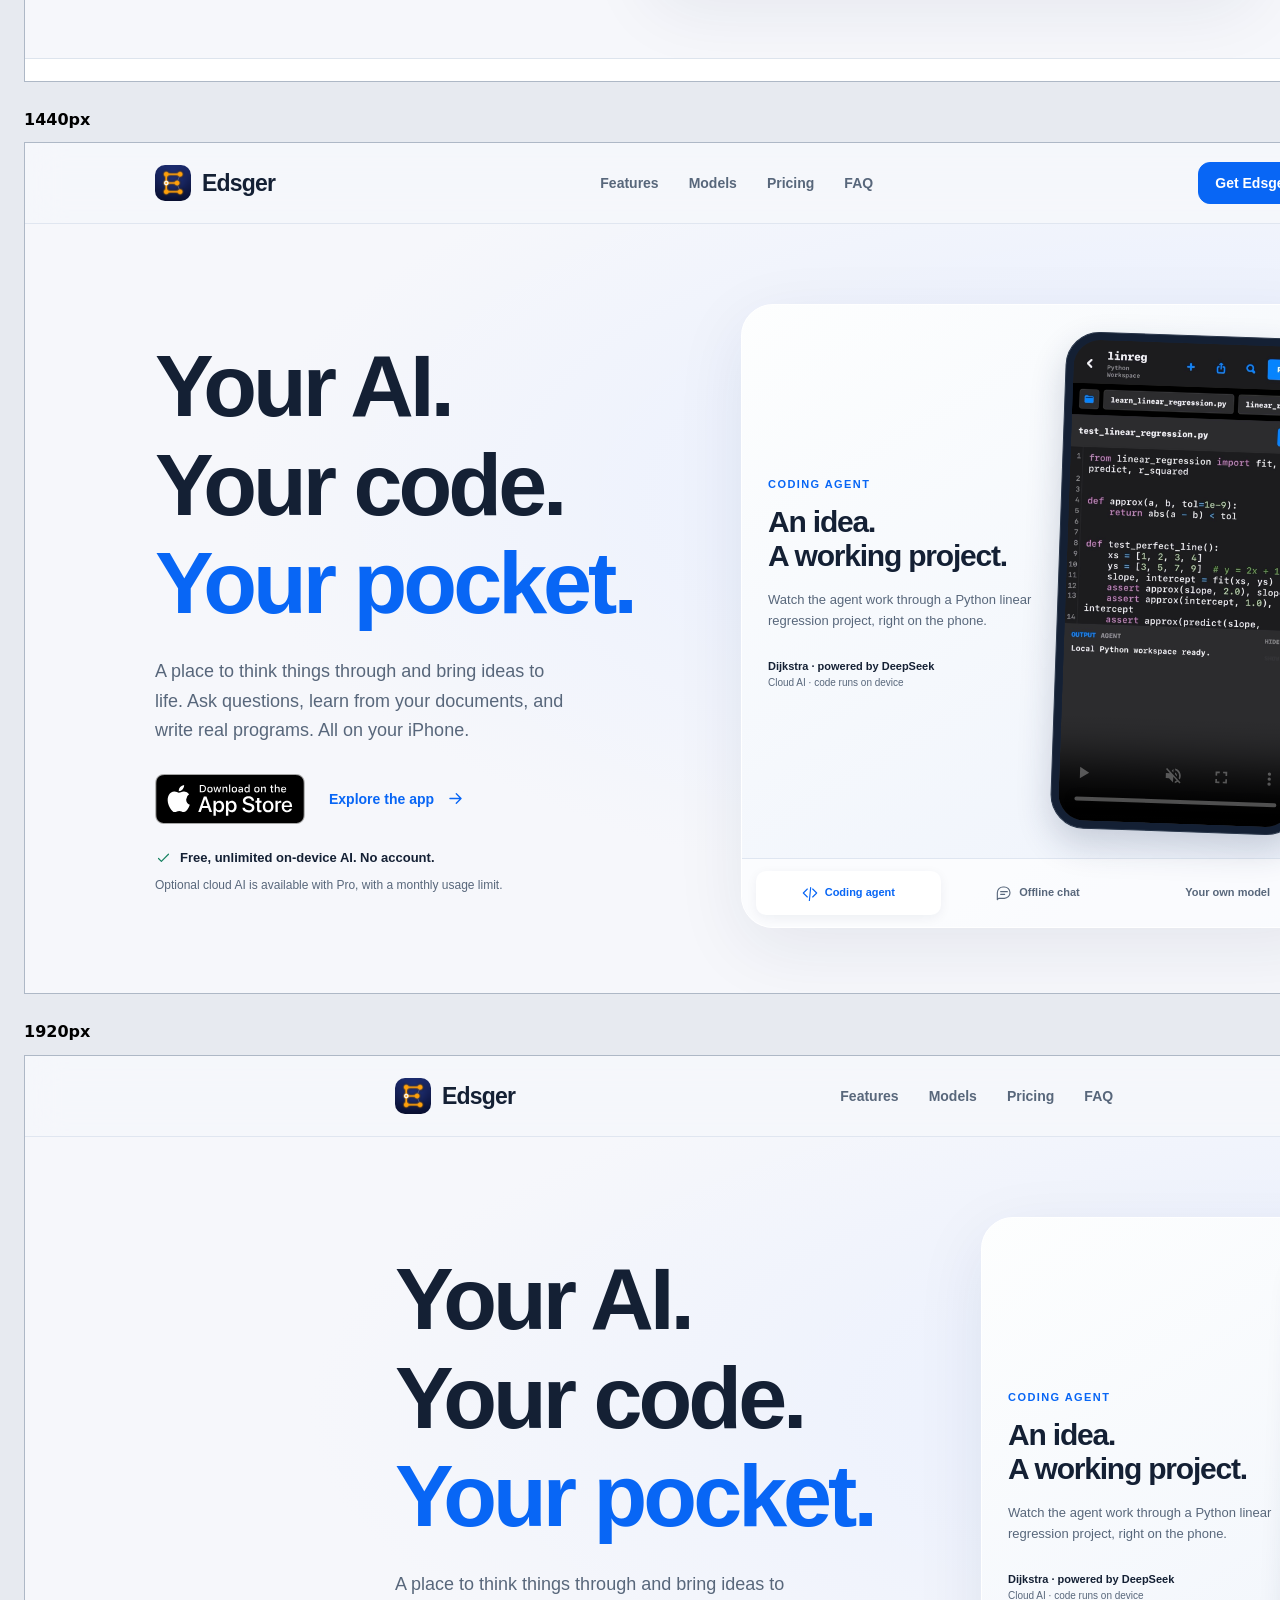
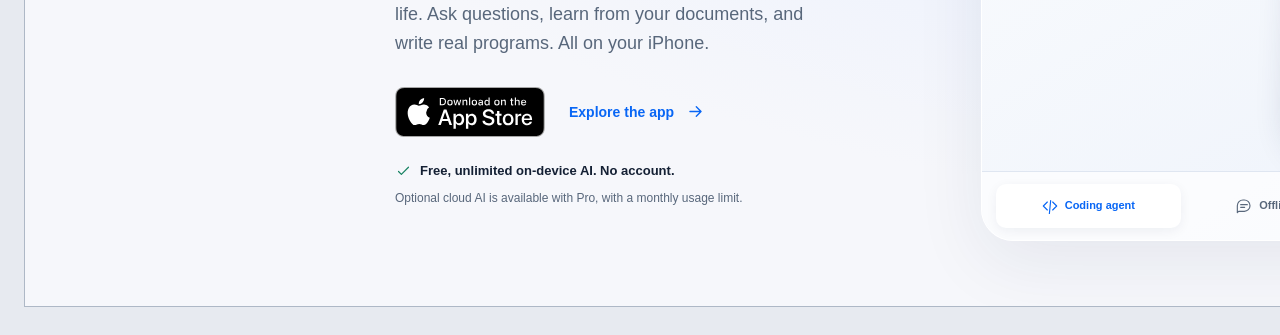
==== commit f01526e5: "Correct mobile anchor clearance and FAQ heading spacing" ====
--- a/tools/responsive-review.html
+++ b/tools/responsive-review.html
@@ -1,7 +1,7 @@
 <!doctype html>
-<html lang="en"><head><meta charset="utf-8"><meta name="viewport" content="width=device-width,initial-scale=1"><meta name="robots" content="noindex,nofollow"><title>Edsger responsive review</title><style>body{font:16px system-ui;margin:24px;background:#e7eaf0}label{display:block;margin-bottom:16px}select{font:inherit;padding:8px}article{margin-bottom:28px;width:max-content}h2{font-size:16px}iframe{display:block;border:1px solid #aeb8c6;background:white;height:850px}</style></head><body><h1>Responsive layout review</h1><label>Section <select id="section"><option value="">Hero</option><option value="features">Features</option><option value="models">Models</option><option value="pricing">Pricing</option><option value="faq">FAQ</option><option value="download">Download</option></select></label><main id="views"></main><script>
+<html lang="en"><head><meta charset="utf-8"><meta name="viewport" content="width=device-width,initial-scale=1"><meta name="robots" content="noindex,nofollow"><title>Edsger responsive review</title><style>body{font:16px system-ui;margin:24px;background:#e7eaf0}label{display:block;margin-bottom:16px}select{font:inherit;padding:8px}article{margin-bottom:28px;width:max-content}h2{font-size:16px}iframe{display:block;border:1px solid #aeb8c6;background:white;height:850px}</style></head><body><h1>Responsive layout review</h1><label>Section <select id="section"><option value="">Hero</option><option value="features">Features</option><option value="models">Models</option><option value="pricing">Pricing</option><option value="faq">FAQ</option></select></label><main id="views"></main><script>
 const widths=[320,360,375,390,430,650,651,768,850,851,1024,1050,1051,1280,1440,1920];
 const main=document.getElementById('views');
-for(const width of widths){const article=document.createElement('article');article.innerHTML=`<h2>${width}px</h2><iframe title="${width}px preview" width="${width}" data-width="${width}" src="../index.html?review=spacing-7"></iframe>`;main.append(article)}
-document.getElementById('section').addEventListener('change',event=>{for(const frame of document.querySelectorAll('iframe'))frame.src='../index.html?review=spacing-7#'+event.target.value});
+for(const width of widths){const article=document.createElement('article');article.innerHTML=`<h2>${width}px</h2><iframe title="${width}px preview" width="${width}" data-width="${width}" src="../index.html?review=spacing-8"></iframe>`;main.append(article)}
+document.getElementById('section').addEventListener('change',event=>{for(const frame of document.querySelectorAll('iframe'))frame.src='../index.html?review=spacing-8#'+event.target.value});
 </script></body></html>
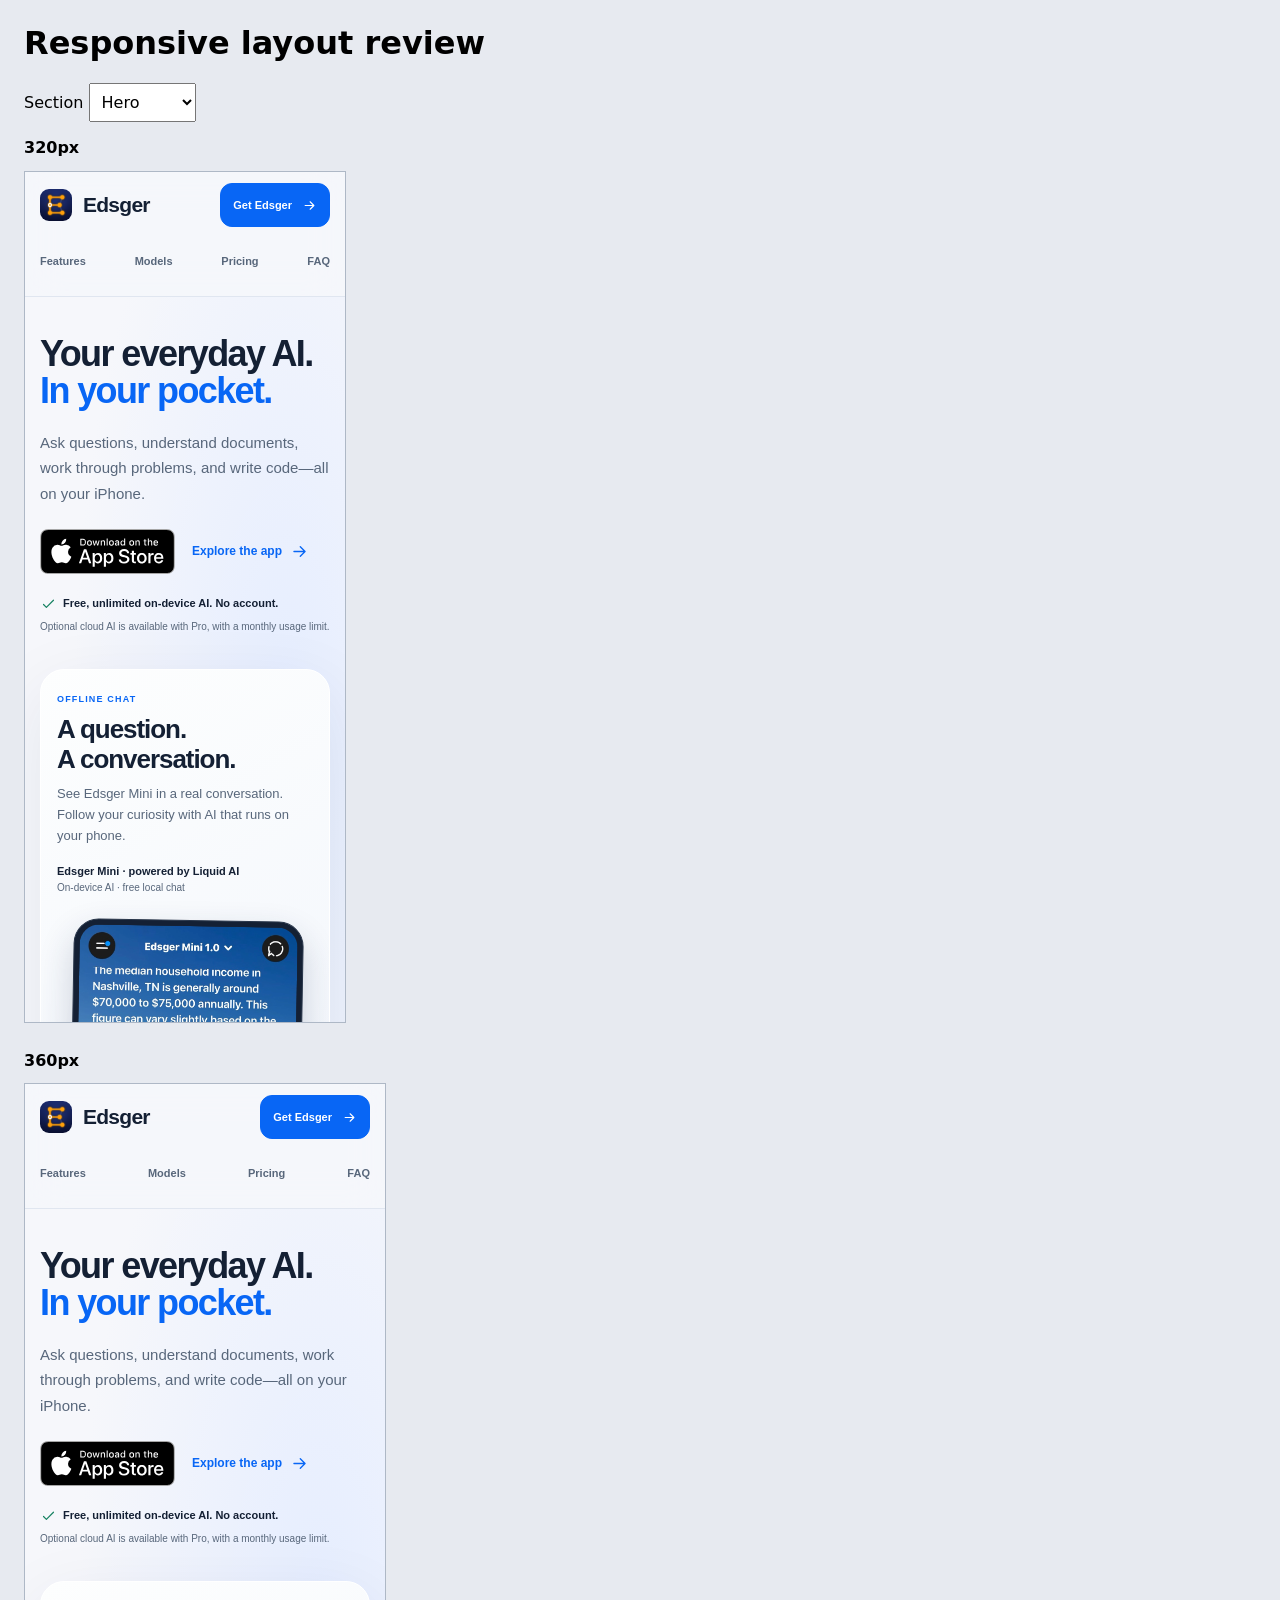
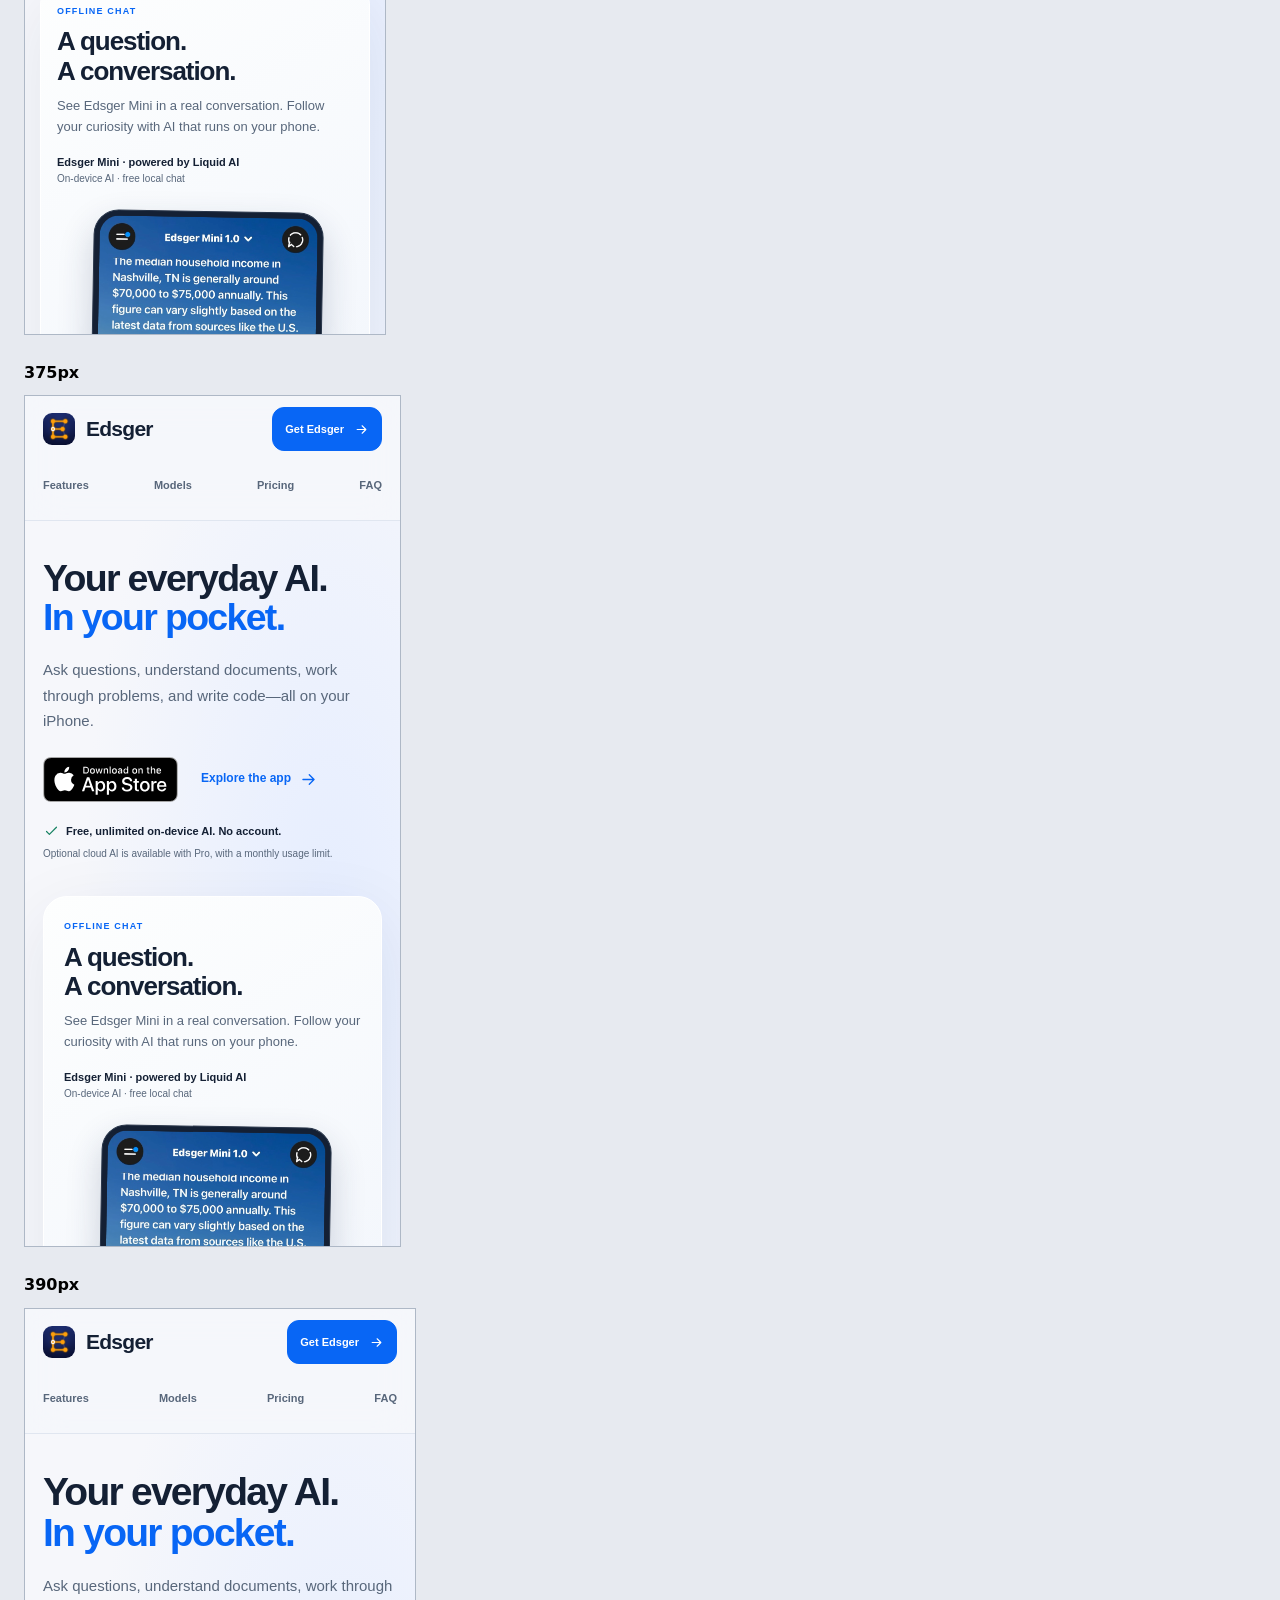
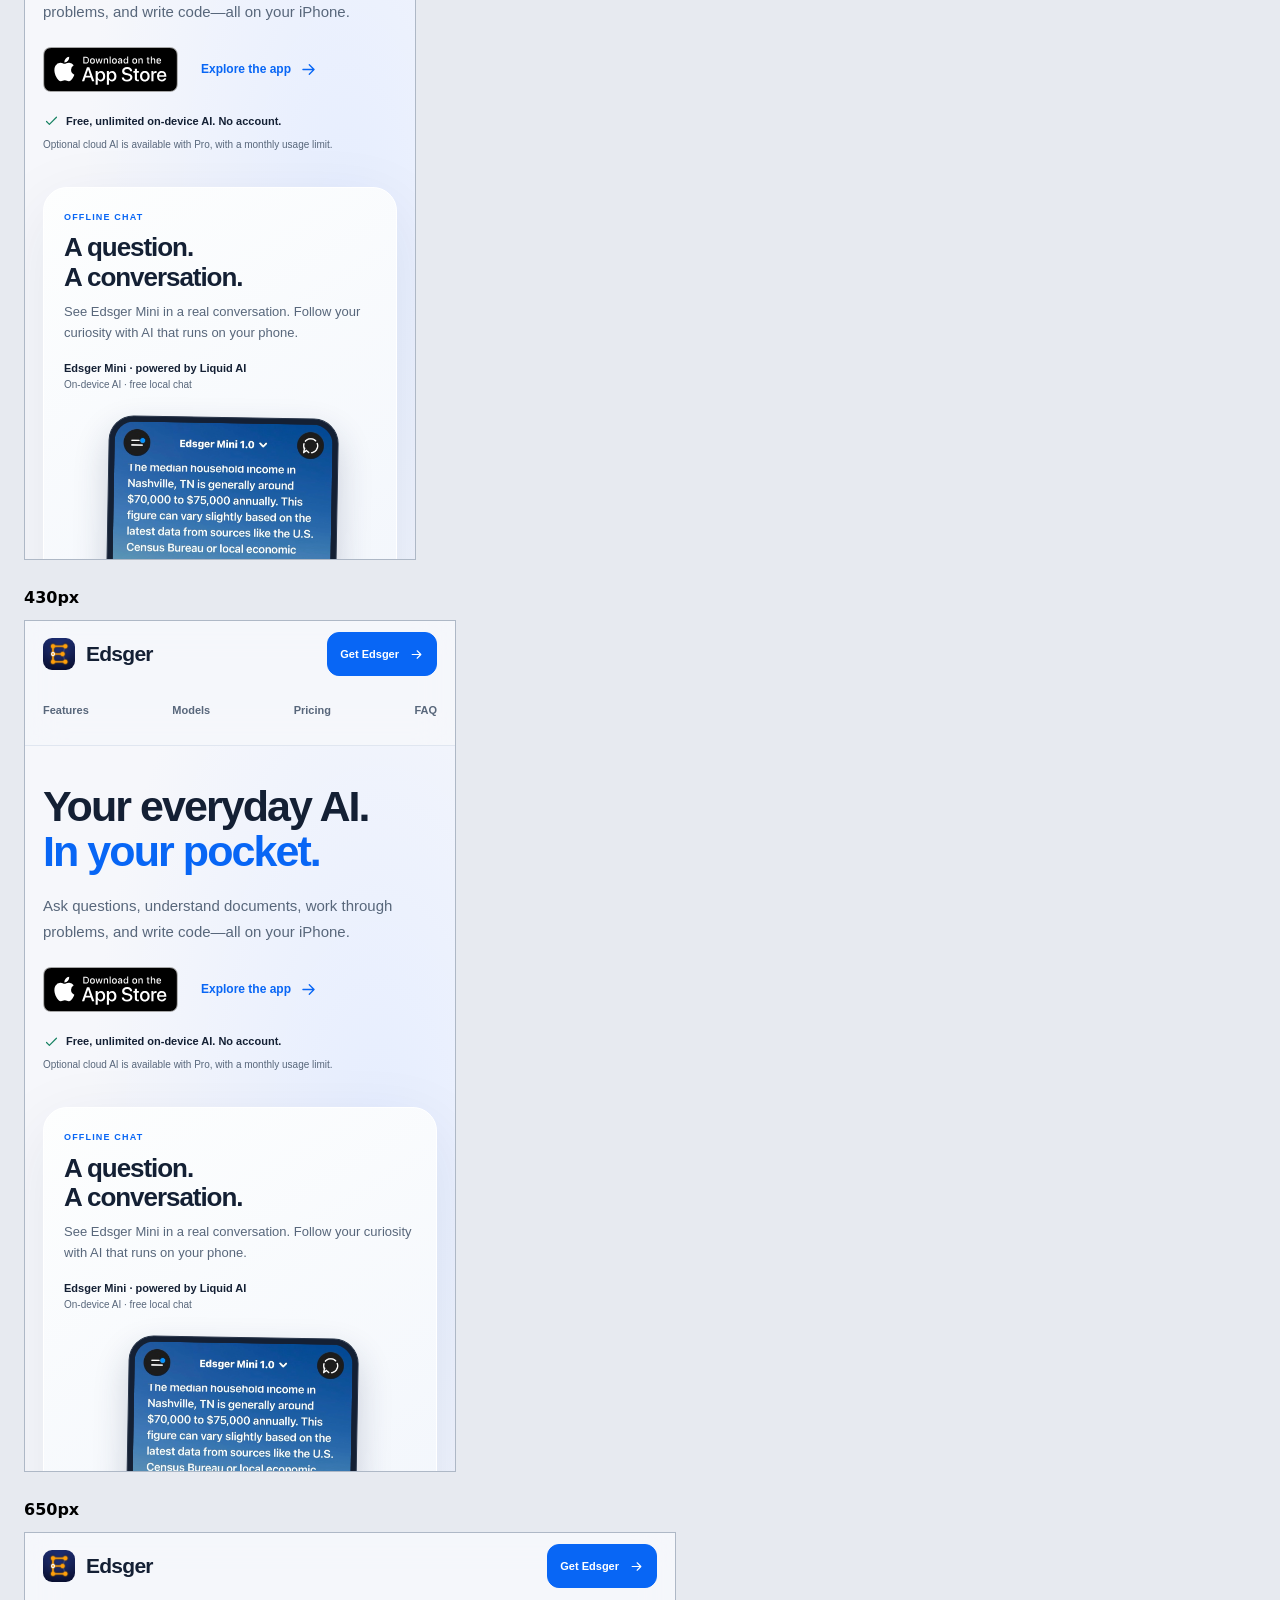
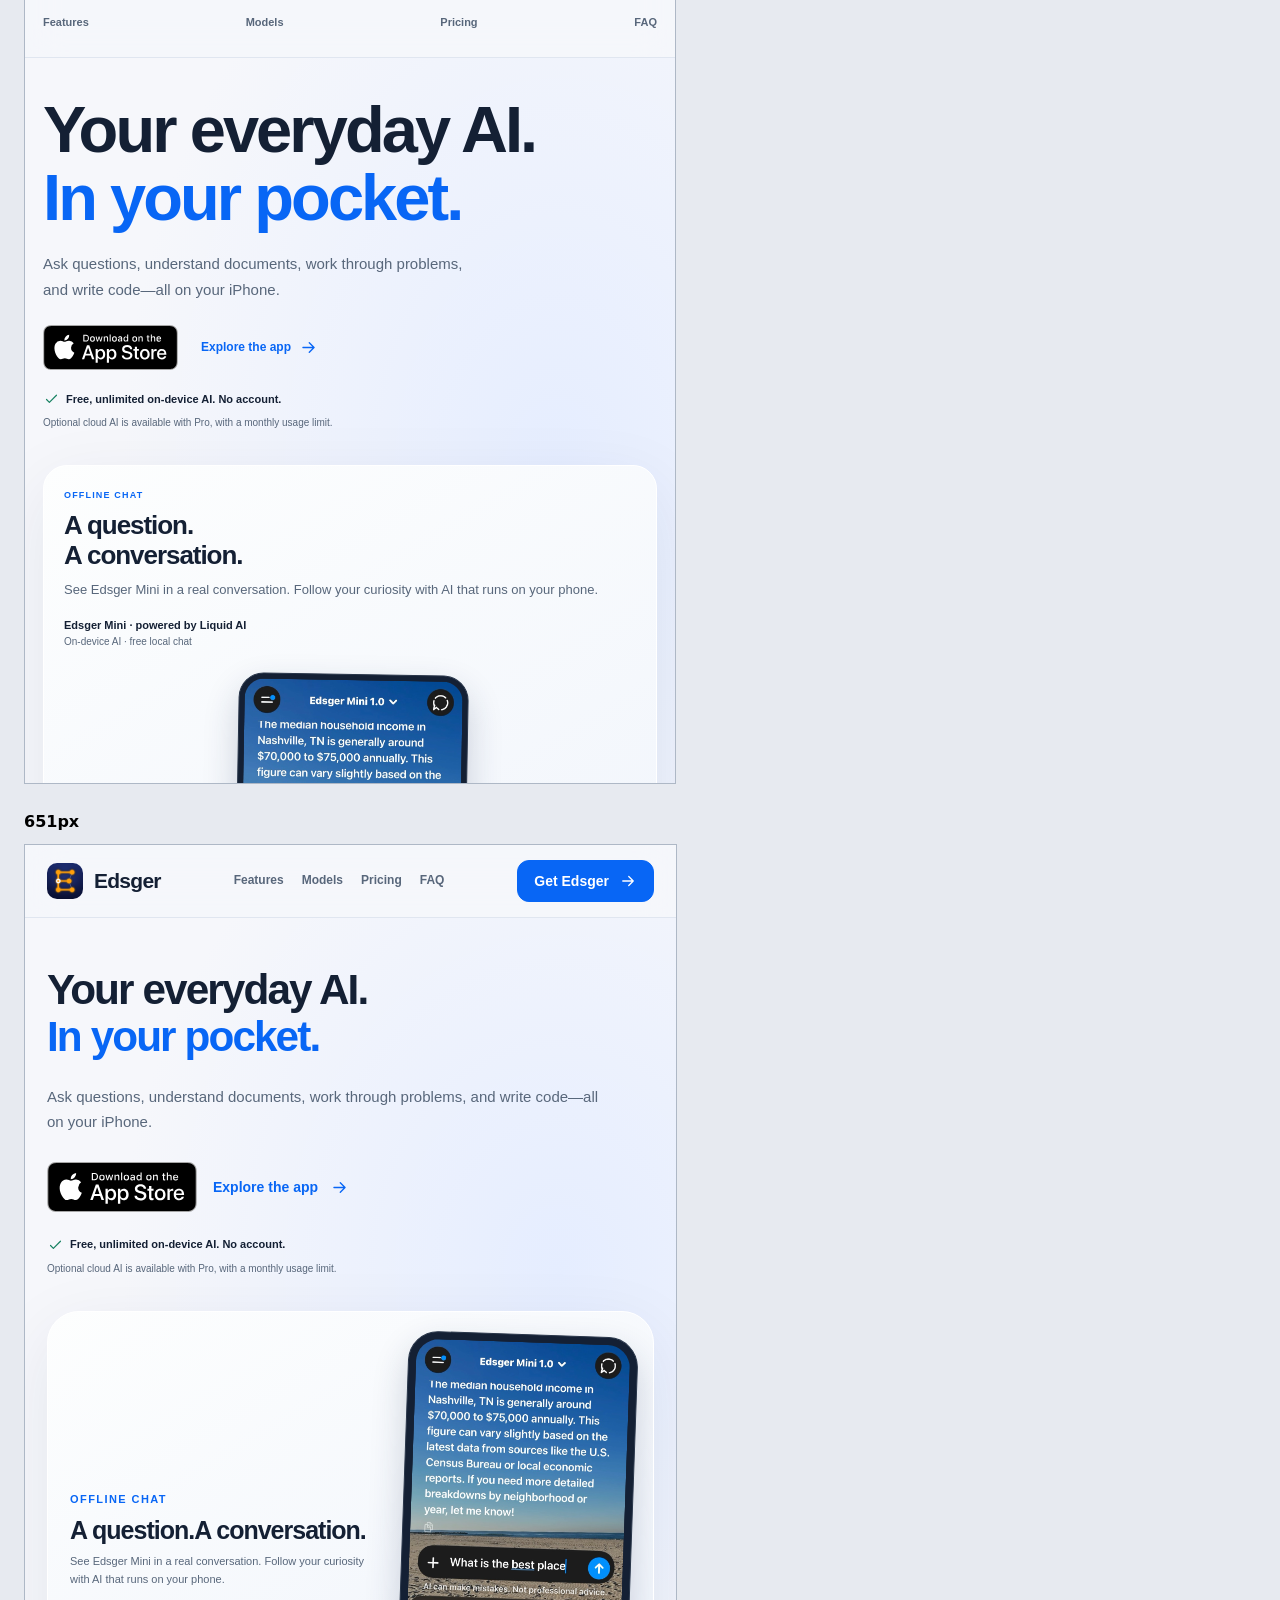
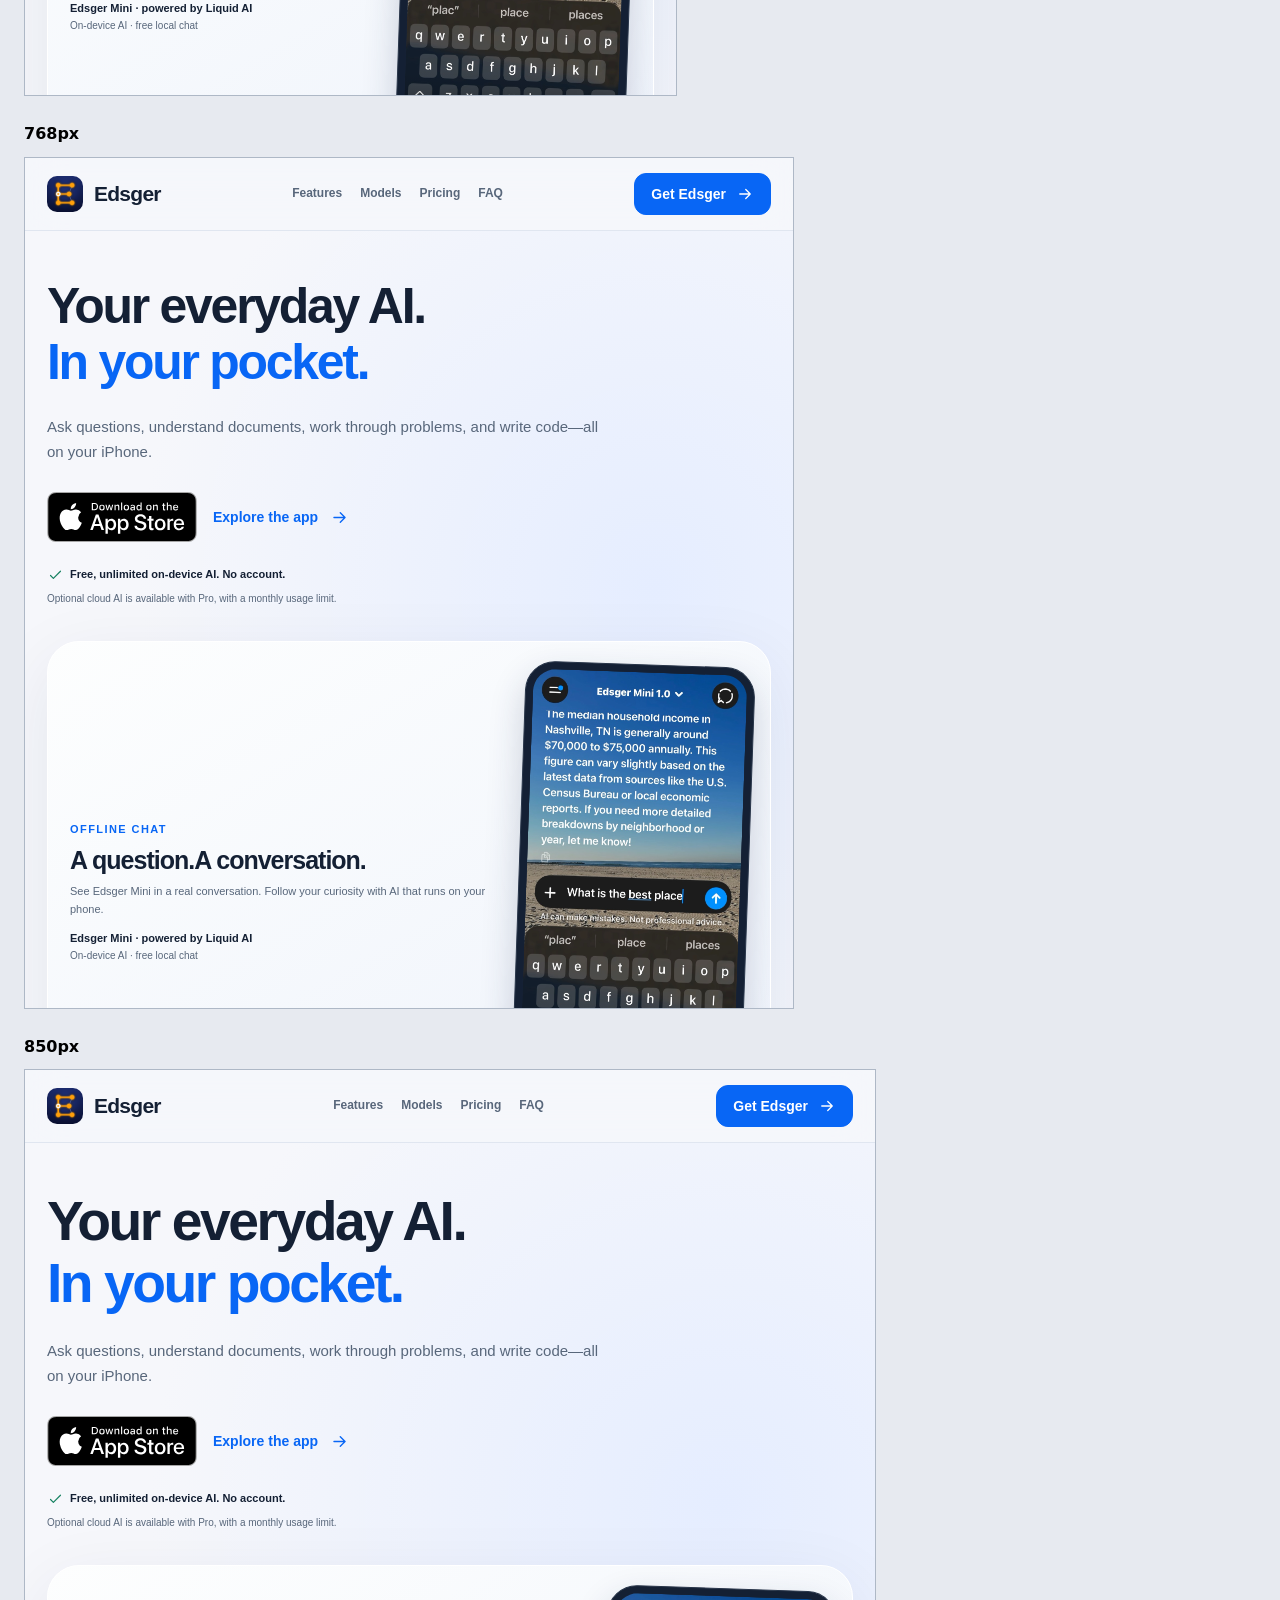
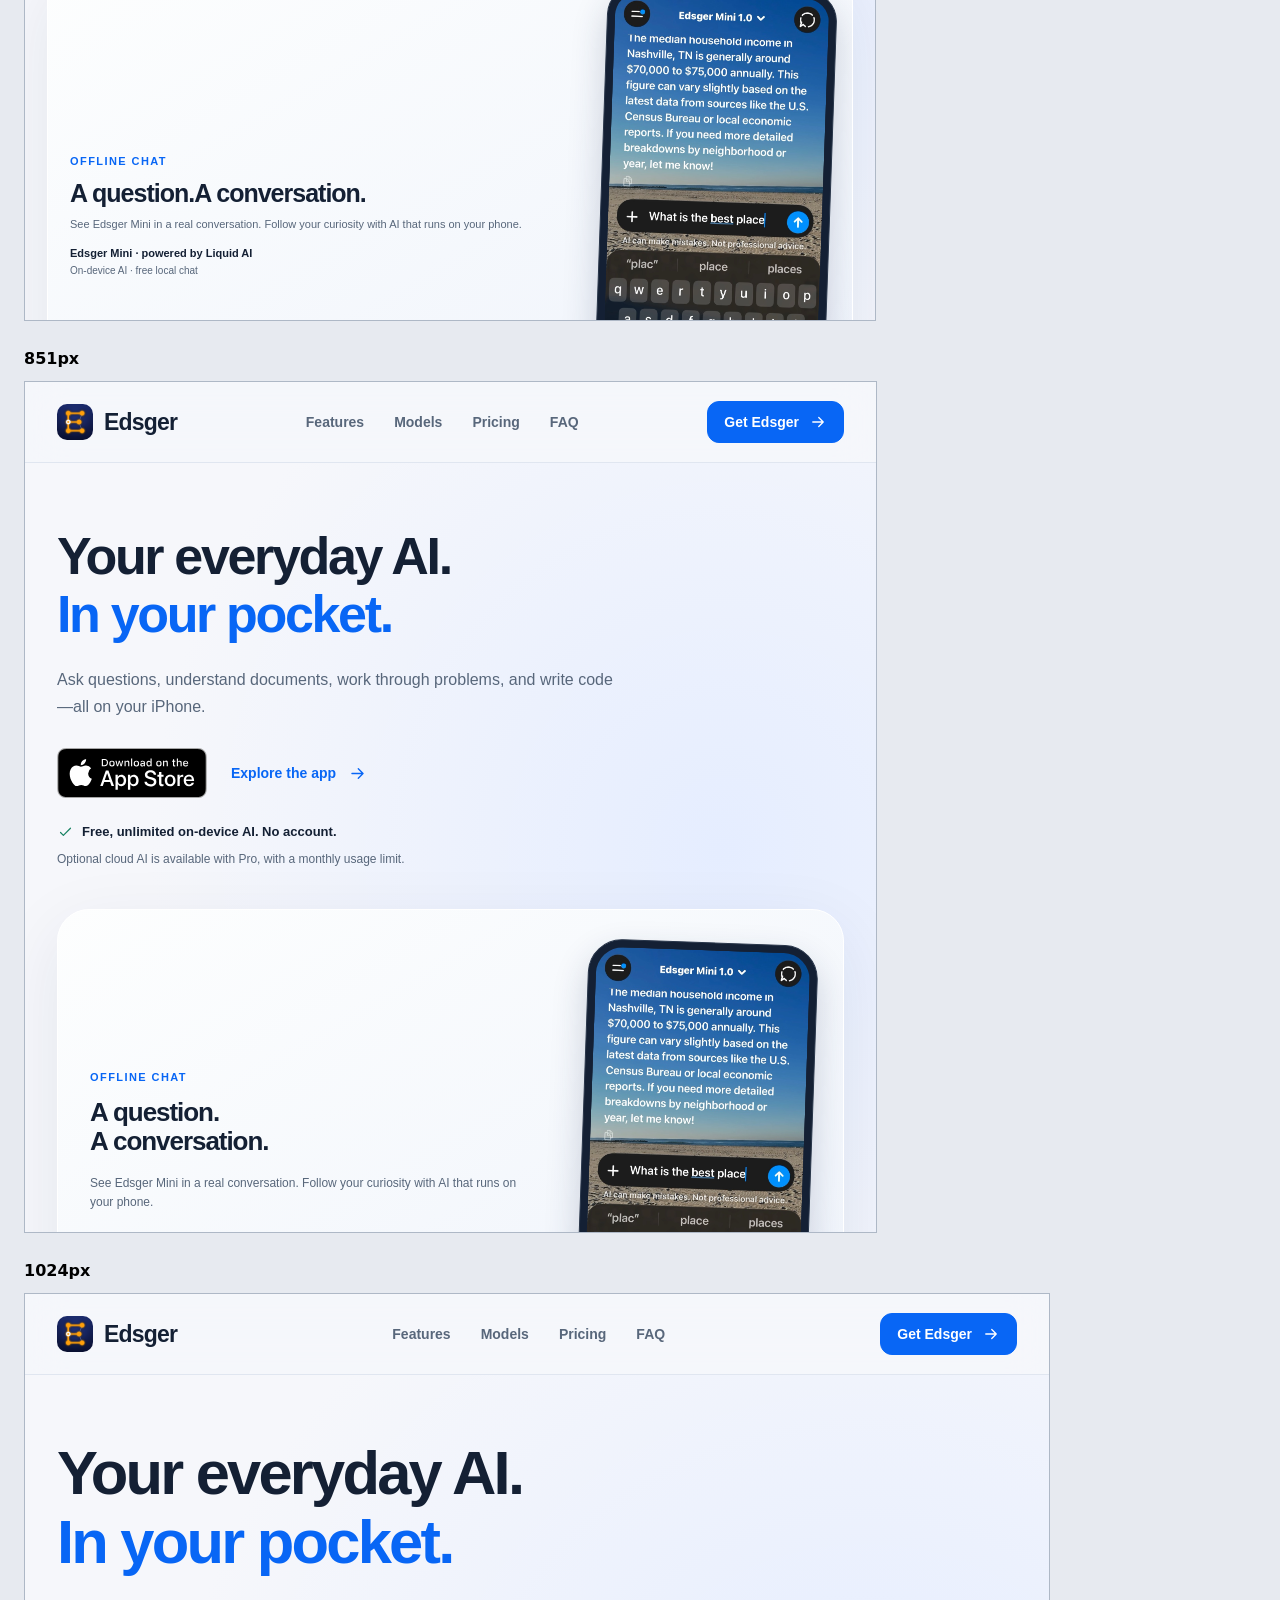
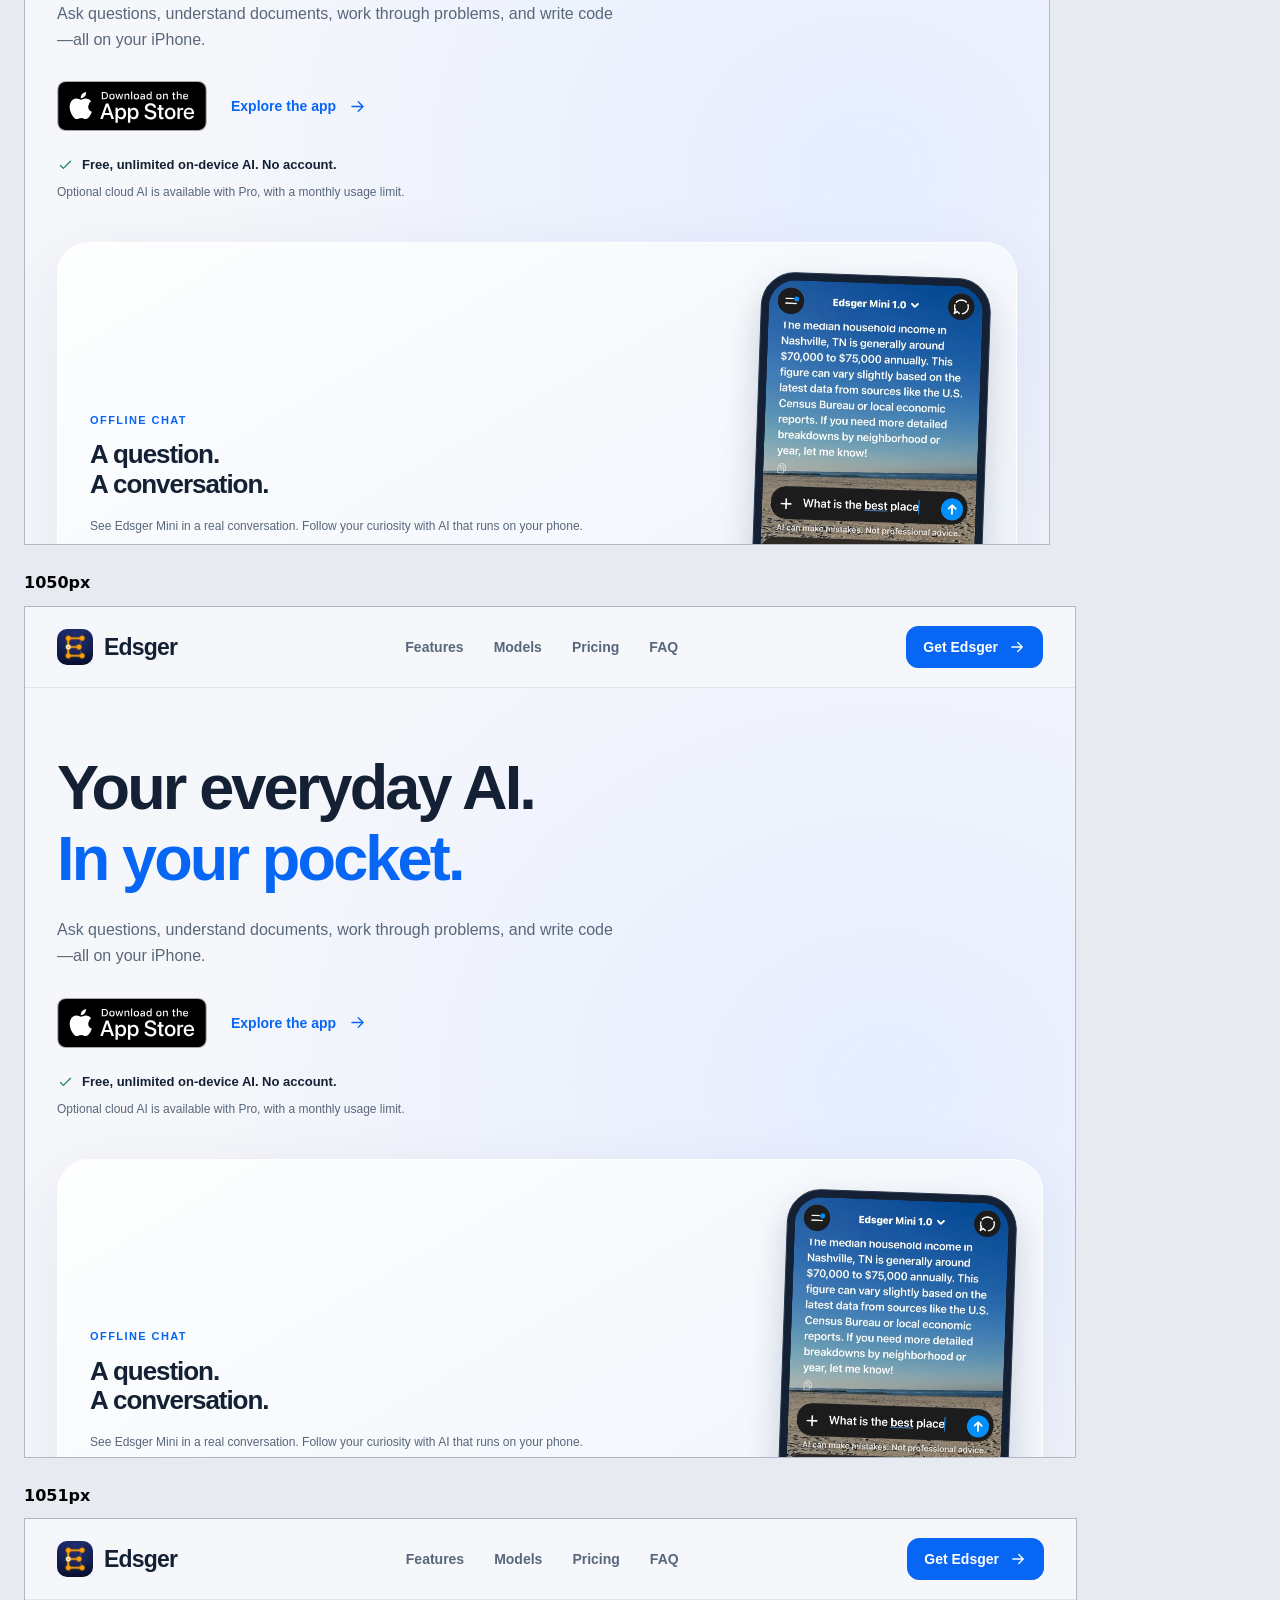
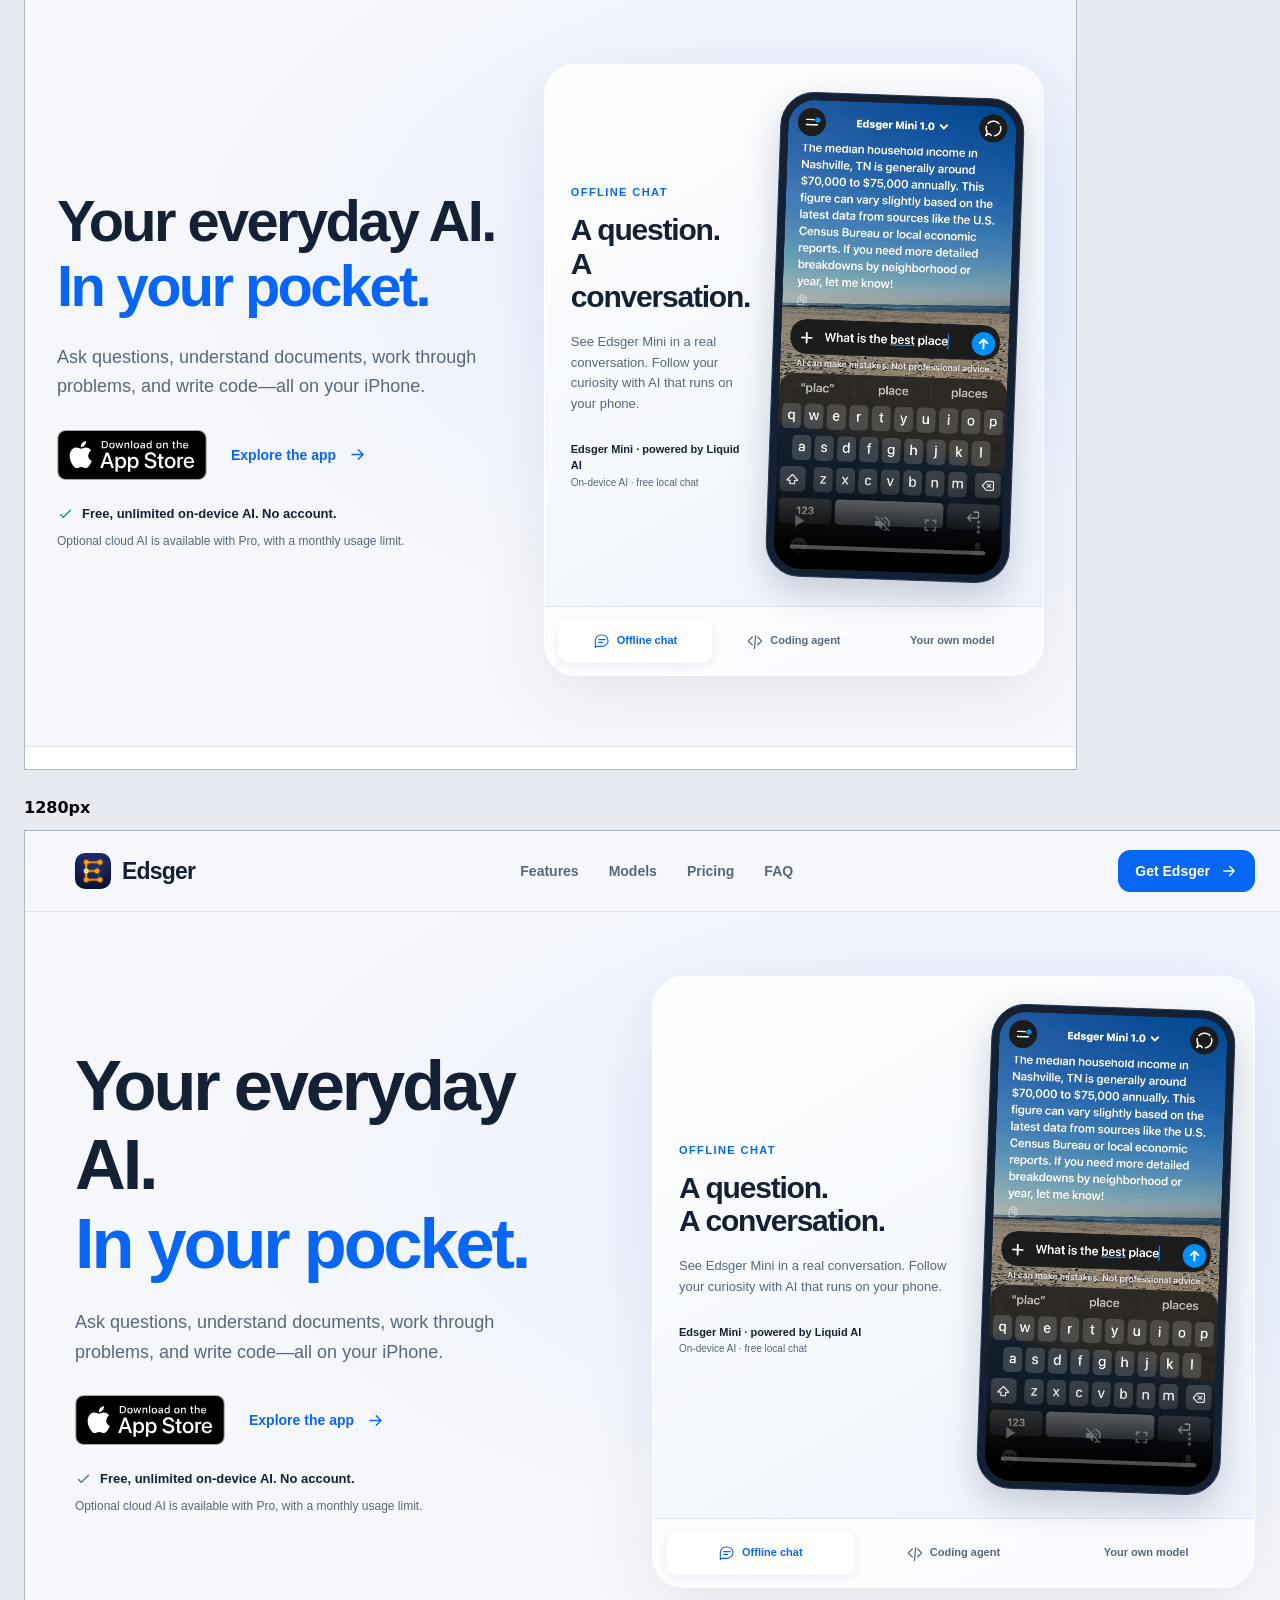
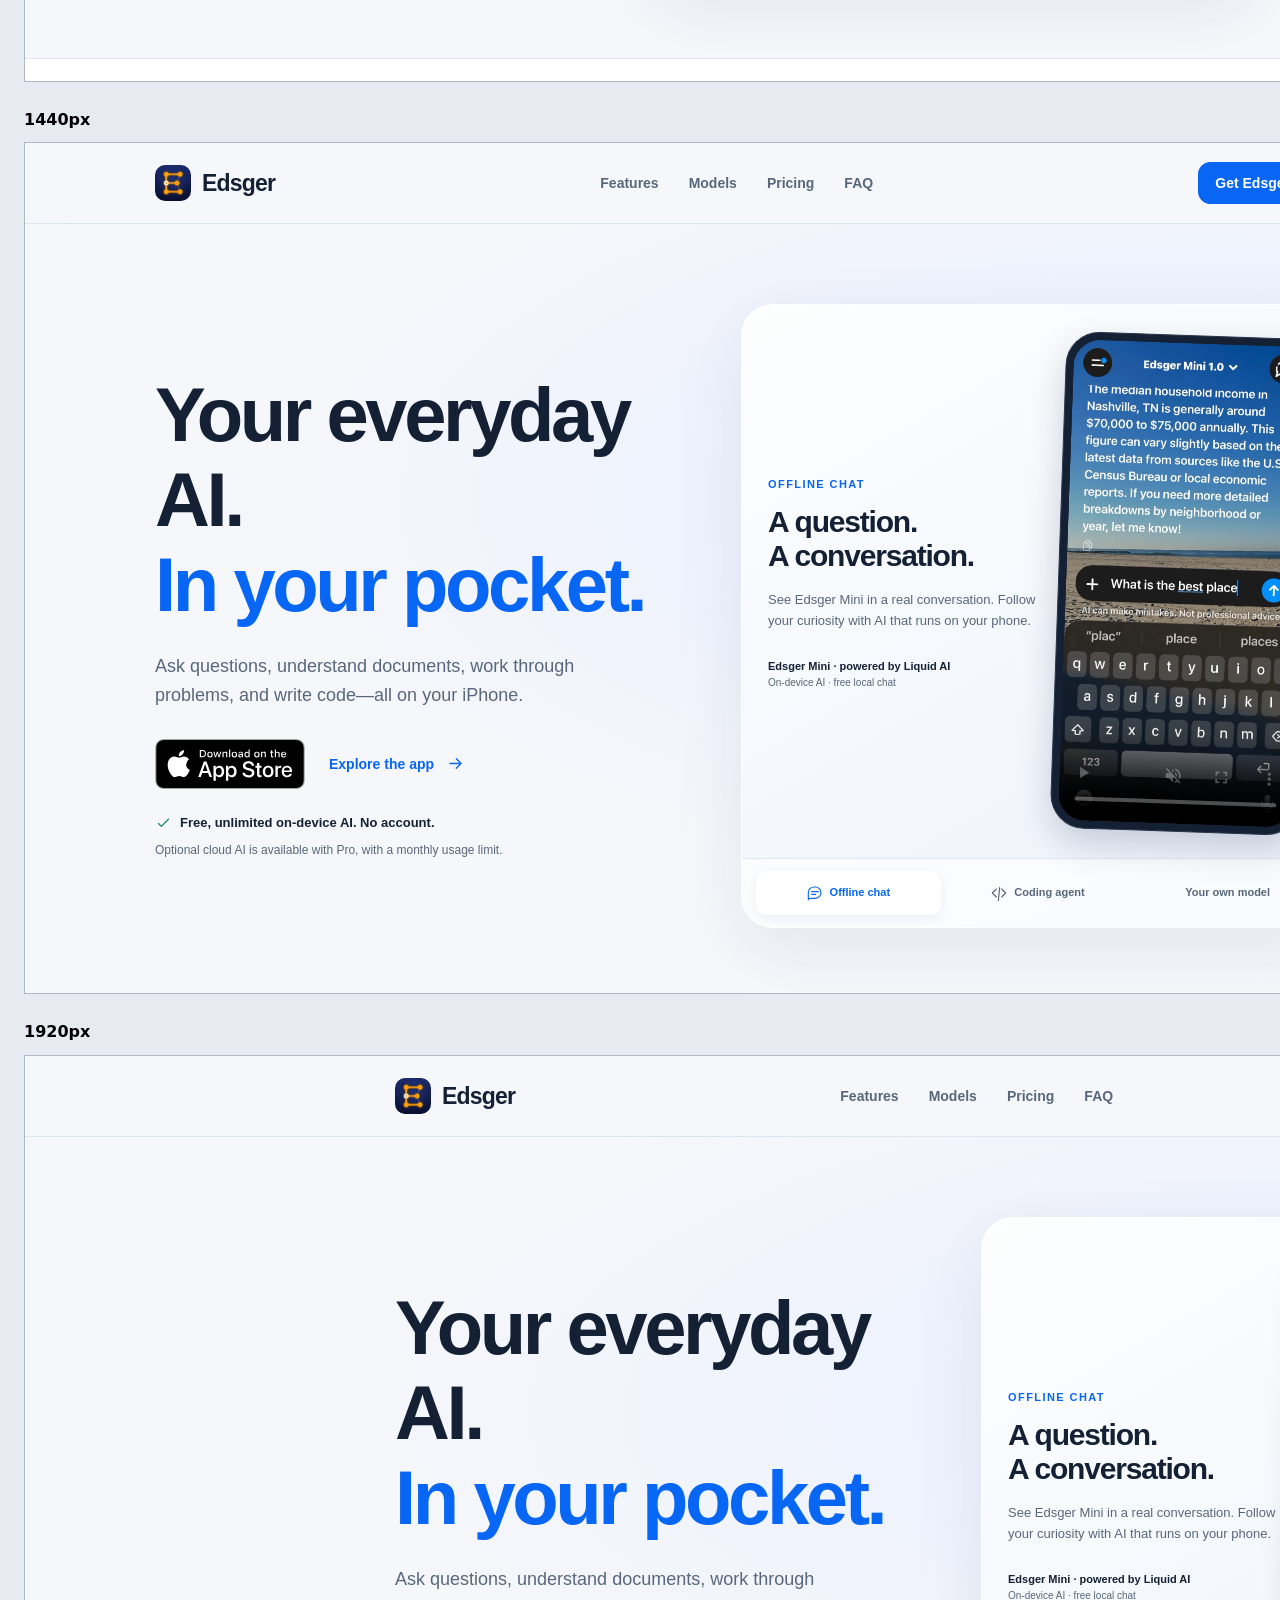
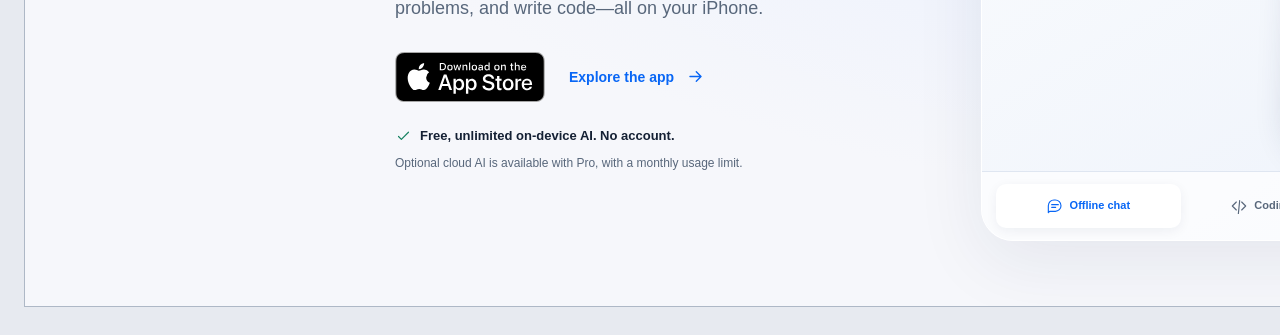
==== commit 97a26129: "Lead with everyday AI and offline chat in final landing-page branding" ====
--- a/tools/responsive-review.html
+++ b/tools/responsive-review.html
@@ -2,6 +2,6 @@
 <html lang="en"><head><meta charset="utf-8"><meta name="viewport" content="width=device-width,initial-scale=1"><meta name="robots" content="noindex,nofollow"><title>Edsger responsive review</title><style>body{font:16px system-ui;margin:24px;background:#e7eaf0}label{display:block;margin-bottom:16px}select{font:inherit;padding:8px}article{margin-bottom:28px;width:max-content}h2{font-size:16px}iframe{display:block;border:1px solid #aeb8c6;background:white;height:850px}</style></head><body><h1>Responsive layout review</h1><label>Section <select id="section"><option value="">Hero</option><option value="features">Features</option><option value="models">Models</option><option value="pricing">Pricing</option><option value="faq">FAQ</option></select></label><main id="views"></main><script>
 const widths=[320,360,375,390,430,650,651,768,850,851,1024,1050,1051,1280,1440,1920];
 const main=document.getElementById('views');
-for(const width of widths){const article=document.createElement('article');article.innerHTML=`<h2>${width}px</h2><iframe title="${width}px preview" width="${width}" data-width="${width}" src="../index.html?review=spacing-8"></iframe>`;main.append(article)}
-document.getElementById('section').addEventListener('change',event=>{for(const frame of document.querySelectorAll('iframe'))frame.src='../index.html?review=spacing-8#'+event.target.value});
+for(const width of widths){const article=document.createElement('article');article.innerHTML=`<h2>${width}px</h2><iframe title="${width}px preview" width="${width}" data-width="${width}" src="../index.html?review=branding-9"></iframe>`;main.append(article)}
+document.getElementById('section').addEventListener('change',event=>{for(const frame of document.querySelectorAll('iframe'))frame.src='../index.html?review=branding-9#'+event.target.value});
 </script></body></html>
